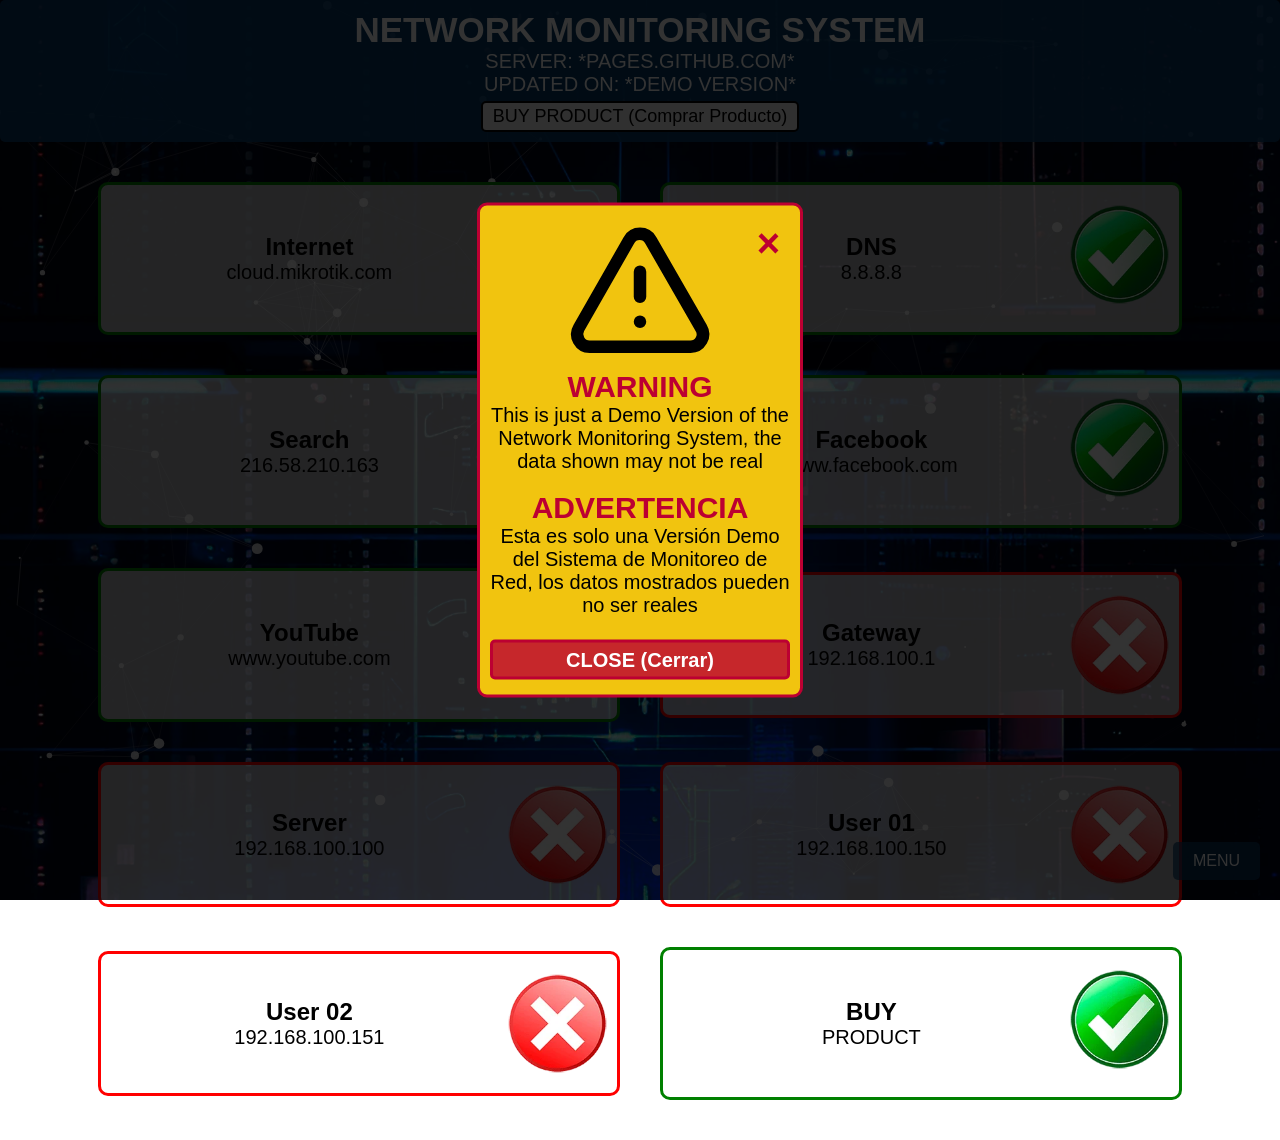
==== index.html @ 7bfa3dff "Add files via upload" ====
<!DOCTYPE html>
<html lang="en">
<head>
    <meta charset="utf-8">
    <meta name="viewport" content="width=device-width, initial-scale=1">
    <title>Demo - NEMOS v3.0</title>
    <link rel="shortcut icon" href="./img/icon.webp">
    <link rel="stylesheet" type="text/css" href="./css/style.css">
</head>
<body>
    <div class="particles-js" id="particles-js"></div>
    <header>
        <h1 class="h1">
            <a href="https://sotepro.com/producto/herramienta-de-monitoreo-de-red/" target="_blank" title="Click to buy the Product">
                NETWORK MONITORING SYSTEM
            </a>
        </h1>
        <h2>SERVER: </h2><h2 id="server">*PAGES.GITHUB.COM*</h2><br/>
        <h2>UPDATED ON: </h2><h2 id="updated">*DEMO VERSION*</h2><br>
        <button onclick="window.open('https://sotepro.com/producto/herramienta-de-monitoreo-de-red/', '_blank');">BUY PRODUCT (Comprar Producto)</button>
    </header>
    <main>
        <div class="container">
            <div class="flex-box" style="border: 3px solid green;">
                <div class="title">
                    <h1>Internet</h1>
                    <h2>cloud.mikrotik.com</h2>
                </div>
                <div class="img">
                    <a href="https://mikrotik.com" target="_blank"><img src="./img/up.webp" alt="up"></a>
                </div>
            </div>
            <div class="flex-box" style="border: 3px solid green;">
                <div class="title">
                    <h1>DNS</h1>
                    <h2>8.8.8.8</h2>
                </div>
                <div class="img">
                    <a href="https://www.google.com" target="_blank"><img src="./img/up.webp" alt="up"></a>
                </div>
            </div>
            <div class="flex-box" style="border: 3px solid green;">
                <div class="title">
                    <h1>Search</h1>
                    <h2>216.58.210.163</h2>
                </div>
                <div class="img">
                    <a href="https://www.google.com" target="_blank"><img src="./img/up.webp" alt="up"></a>
                </div>
            </div>
            <div class="flex-box" style="border: 3px solid green;">
                <div class="title">
                    <h1>Facebook</h1>
                    <h2>www.facebook.com</h2>
                </div>
                <div class="img">
                    <a href="https://www.facebook.com" target="_blank"><img src="./img/up.webp" alt="up"></a>
                </div>
            </div>
            <div class="flex-box" style="border: 3px solid green;">
                <div class="title">
                    <h1>YouTube</h1>
                    <h2>www.youtube.com</h2>
                </div>
                <div class="img">
                    <a href="https://www.youtube.com" target="_blank"><img src="./img/up.webp" alt="up"></a>
                </div>
            </div>
            <div class="flex-box" style="border: 3px solid red;">
                <div class="title">
                    <h1>Gateway</h1>
                    <h2>192.168.100.1</h2>
                </div>
                <div class="img">
                    <img src="./img/down.webp" alt="down">
                </div>
            </div>
            <div class="flex-box" style="border: 3px solid red;">
                <div class="title">
                    <h1>Server</h1>
                    <h2>192.168.100.100</h2>
                </div>
                <div class="img">
                    <img src="./img/down.webp" alt="down">
                </div>
            </div>
            <div class="flex-box" style="border: 3px solid red;">
                <div class="title">
                    <h1>User 01</h1>
                    <h2>192.168.100.150</h2>
                </div>
                <div class="img">
                    <img src="./img/down.webp" alt="down">
                </div>
            </div>
            <div class="flex-box" style="border: 3px solid red;">
                <div class="title">
                    <h1>User 02</h1>
                    <h2>192.168.100.151</h2>
                </div>
                <div class="img">
                    <img src="./img/down.webp" alt="down">
                </div>
            </div>
            <div class="flex-box" style="border: 3px solid green;">
                <div class="title">
                    <h1>BUY</h1>
                    <h2>PRODUCT</h2>
                </div>
                <div class="img">
                    <a href="https://sotepro.com/producto/herramienta-de-monitoreo-de-red/" target="_blank"><img src="./img/up.webp" alt="up"></a>
                </div>
            </div>
        </div>
        <button id="floating-button">MENU</button>
        <div class="floating-menu">
          <ul>
            <li><a href="https://sotepro.com/producto/herramienta-de-monitoreo-de-red/" target="_blank">BUY (Comprar)</a></li>
            <li><a href="https://sotepro.com/producto/herramienta-de-monitoreo-de-red/" target="_blank">EDIT (Editar)</a></li>
            <li><a href="https://sotepro.com/producto/herramienta-de-monitoreo-de-red/" target="_blank">LOGOUT (Cerrar Sesión)</a></li>
            <li><a href="https://sotepro.com/producto/herramienta-de-monitoreo-de-red/" target="_blank">ABOUT (Acerca De)</a></li>
          </ul>
        </div>
        <div class="hide_background" id="hide_background" onclick="close_popup()"></div>
        <div id="msg_popup" class="msg_popup">
            <div class="msg-content">
                <span class="close" onclick="close_popup()">&times;</span>
                <img src="./img/alert.svg" alt="img">
                <h1>WARNING</h1>
                <h2>This is just a Demo Version of the Network Monitoring System, the data shown may not be real</h2><br>
                <h1>ADVERTENCIA</h1>
                <h2>Esta es solo una Versión Demo del Sistema de Monitoreo de Red, los datos mostrados pueden no ser reales</h2><br>
                <button class="close_popup" onclick="close_popup()">CLOSE (Cerrar)</button>
            </div>
        </div>
        <script type="text/javascript" src="./js/particles.js"></script>
        <script type="text/javascript" src="./js/main.js"></script>
    </main>
</body>
</html>
---- css/style.css ----
*{
	padding: 0px;
	margin: 0px;
    font-family: Helvetica;
}
/* body */
body{
    background-image: url('../img/banner.webp');
    background-repeat: no-repeat;
    background-size: cover;
    background-position: center;
    background-attachment: fixed;
}
/* particles */
body .particles-js{
    height: 100vh;
    width: 100%;
    position: fixed;
    z-index: -1;
}
/* header */
header{
    width: 100%;
    height: auto;
    text-align: center;
    background: rgba(6, 61, 109, 0.9);
    padding: 10px 0;
    border-radius: 5px;
}
header h1 a{
    text-decoration: none;
    font-size: 35px;
    color:#ffffff;
}
header h2{
    display: inline;
    font-size: 20px;
    font-weight: normal;
    color:#ffffff;
}
header button{
    color: #000000;
    width: auto;
    height: auto;
    margin-top: 5px;
    padding: 3px 10px;
    border: 2px solid #000000;
    border-radius: 5px;
    font-size: 18px;
    font-weight: normal;
    cursor: pointer;
    animation: color_change 2s infinite;
}
@keyframes color_change {
    0% {
        background-color: rgba(241, 196, 15, 0.6);
    }
    50% {
        background-color: rgba(241, 196, 15, 1);
    }
    100% {
        background-color: rgba(241, 196, 15, 0.6);
    }
}
header h1 a:hover{
    text-decoration: underline;
}
/* main */
.container{
    display: -webkit-flex;
    flex-wrap: wrap;
    padding: 20px 20px;
    width: calc(100% - 40px);
    min-height: 70vh;
    justify-content: center;
    align-items: center;
    position: relative;
    font-size: 35px;
    font-weight: bold;
    color: #ffffff;
    z-index: 1;
}
.flex-box{
    display: flex;
    margin: 20px;
    padding: 20px 10px;
    width: 15%;
    height: auto;
    background-color: rgba(255, 255, 255, 0.7);
    border-radius: 10px;
    border: 3px solid;
}
.flex-box .title {
    flex: 0 0 80%;
    display: flex;
    flex-direction: column;
    justify-content: center;
    align-items: center;
}
.flex-box .img {
    flex: 0 0 20%;
    display: flex;
    justify-content: center;
    align-items: center;
}
.flex-box h1{
    font-size: 28px;
    font-weight: bold;
    color: #000000;
}
.flex-box h2{
    font-size: 20px;
    color: #000000;
    font-weight: normal;
}
.flex-box img{
    max-width: 100%;
}
.flex-box:hover{
    background: rgba(255, 255, 255, 1);
}
#floating-button {
    position: fixed;
    bottom: 20px;
    right: 20px;
    padding: 10px 20px;
    background: rgba(6, 61, 109, 0.7);
    color: #ffffff;
    border: none;
    border-radius: 5px;
    font-size: 16px;
    cursor: pointer;
    z-index: 2;
    transition: 0.5s;
}
#floating-button:hover {
    transform: scale(1.1);
    background: rgba(6, 61, 109, 1);
    transition: 0.5s;
}
.floating-menu {
    position: fixed;
    bottom: 80px;
    right: 40px;
    background-color: rgba(255, 255, 255, 0.7);
    border-radius: 5px;
    display: none;
    z-index: 2;
}
.floating-menu ul {
    list-style-type: none;
    padding: 0;
}
.floating-menu ul li a {
    text-decoration: none;
    color: #000000;
    display: block;
    padding: 10px;
}
.floating-menu ul li a:hover {
    background-color: rgba(255, 255, 255, 1);
}
/* popup */
.hide_background{
    display: none;
    position: fixed;
    top: 0;
    left: 0;
    width: 100%;
    height: 100%;
    background-color: rgba(0, 0, 0, 0.8);
    z-index: 3;
}
.msg_popup{
    display: none;
    position: fixed;
    top: 50%;
    left: 50%;
    transform: translate(-50%, -50%);
    background-color: rgba(241, 196, 15, 1);
    width: 300px;
    padding: 10px;
    border: 3px solid #bc0032;
    border-radius: 10px;
    text-align: center;
    z-index: 4;
}
.msg-content{
    position: relative;
}
.msg-content .close{
    position: absolute;
    top: 5px;
    right: 10px;
    font-size: 40px;
    font-weight: bold;
    color: #bc0032;
    cursor: pointer;
}
.msg-content img{
    width: 150px;
    height: 150px;
}
.msg-content h1{
    font-size: 30px;
    font-weight: bold;
    color: #bc0032;
}
.msg-content h2{
    font-size: 20px;
    color: #000000;
    font-weight: normal;
}
.msg-content button{
    margin: 5px 0;
    width: 100%;
    height: 40px;
    border-radius: 5px;
    font-size: 20px;
    font-weight: bold;
}
.msg-content .close_popup{
    background: rgba(188, 0, 50, 0.8);
    border: 3px solid #bc0032;
    color: #ffffff;
}
.msg-content .close_popup:hover{
    cursor: pointer;
    background: rgba(188, 0, 50, 1);
}
/* responsive */
@media screen and (max-width:1400px){
    .flex-box{
        margin: 20px;
        width: 40%;
    }
    .flex-box h1{
        font-size: 24px;
    }
}
@media screen and (max-width:750px){
    .container{
        min-height: 65vh;
    }
    .flex-box{
        margin: 10px;
        width: 100%;
    }
}
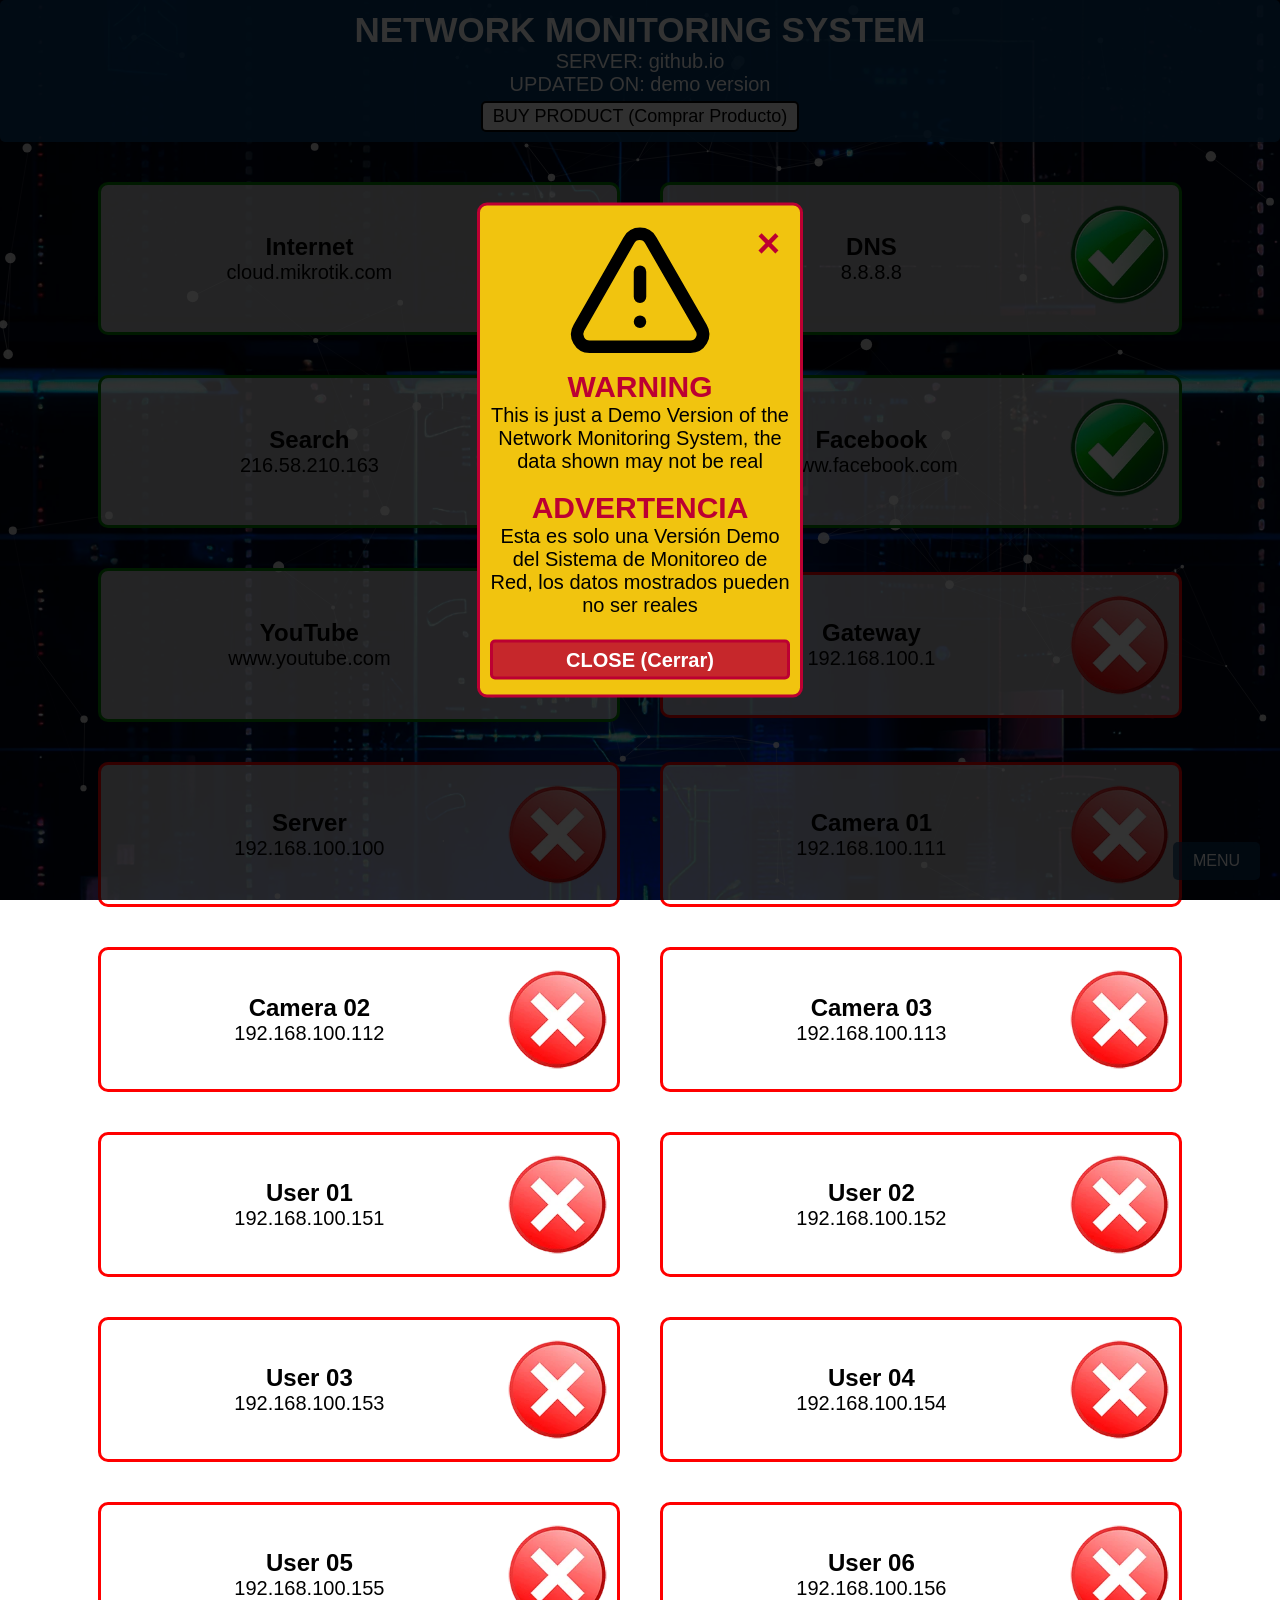
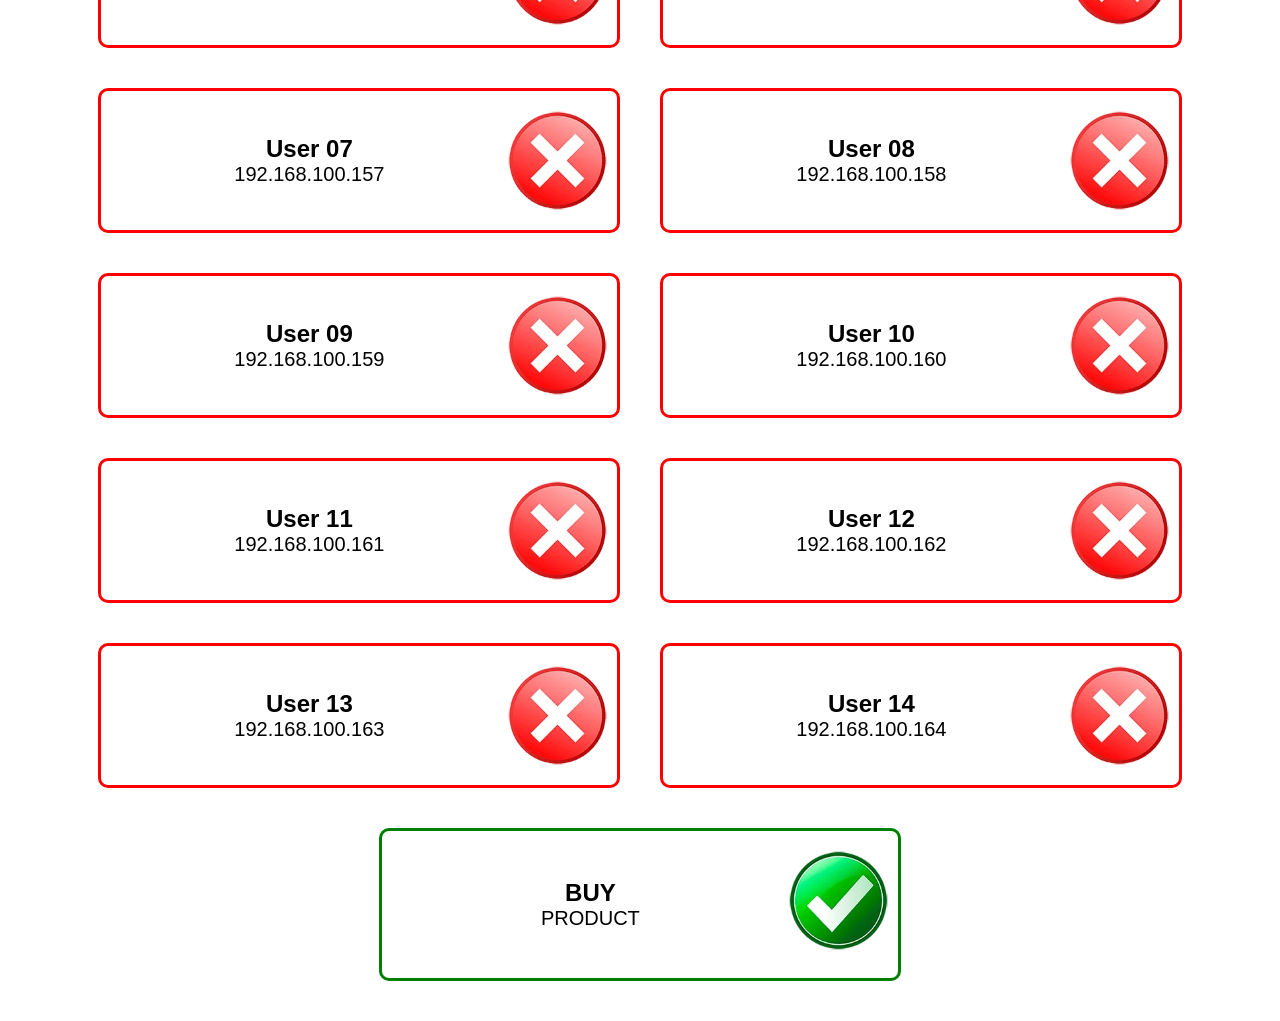
==== commit 80d6cc10: "nemos v3.1 update" ====
--- a/index.html
+++ b/index.html
@@ -3,7 +3,7 @@
 <head>
     <meta charset="utf-8">
     <meta name="viewport" content="width=device-width, initial-scale=1">
-    <title>Demo - NEMOS v3.0</title>
+    <title>DEMO - NEMOS v3.1</title>
     <link rel="shortcut icon" href="./img/icon.webp">
     <link rel="stylesheet" type="text/css" href="./css/style.css">
 </head>
@@ -15,8 +15,8 @@
                 NETWORK MONITORING SYSTEM
             </a>
         </h1>
-        <h2>SERVER: </h2><h2 id="server">*PAGES.GITHUB.COM*</h2><br/>
-        <h2>UPDATED ON: </h2><h2 id="updated">*DEMO VERSION*</h2><br>
+        <h2>SERVER: github.io</h2><br>
+        <h2>UPDATED ON: demo version</h2><br>
         <button onclick="window.open('https://sotepro.com/producto/herramienta-de-monitoreo-de-red/', '_blank');">BUY PRODUCT (Comprar Producto)</button>
     </header>
     <main>
@@ -86,8 +86,35 @@
             </div>
             <div class="flex-box" style="border: 3px solid red;">
                 <div class="title">
+                    <h1>Camera 01</h1>
+                    <h2>192.168.100.111</h2>
+                </div>
+                <div class="img">
+                    <img src="./img/down.webp" alt="down">
+                </div>
+            </div>
+            <div class="flex-box" style="border: 3px solid red;">
+                <div class="title">
+                    <h1>Camera 02</h1>
+                    <h2>192.168.100.112</h2>
+                </div>
+                <div class="img">
+                    <img src="./img/down.webp" alt="down">
+                </div>
+            </div>
+            <div class="flex-box" style="border: 3px solid red;">
+                <div class="title">
+                    <h1>Camera 03</h1>
+                    <h2>192.168.100.113</h2>
+                </div>
+                <div class="img">
+                    <img src="./img/down.webp" alt="down">
+                </div>
+            </div>
+            <div class="flex-box" style="border: 3px solid red;">
+                <div class="title">
                     <h1>User 01</h1>
-                    <h2>192.168.100.150</h2>
+                    <h2>192.168.100.151</h2>
                 </div>
                 <div class="img">
                     <img src="./img/down.webp" alt="down">
@@ -96,7 +123,115 @@
             <div class="flex-box" style="border: 3px solid red;">
                 <div class="title">
                     <h1>User 02</h1>
-                    <h2>192.168.100.151</h2>
+                    <h2>192.168.100.152</h2>
+                </div>
+                <div class="img">
+                    <img src="./img/down.webp" alt="down">
+                </div>
+            </div>
+            <div class="flex-box" style="border: 3px solid red;">
+                <div class="title">
+                    <h1>User 03</h1>
+                    <h2>192.168.100.153</h2>
+                </div>
+                <div class="img">
+                    <img src="./img/down.webp" alt="down">
+                </div>
+            </div>
+            <div class="flex-box" style="border: 3px solid red;">
+                <div class="title">
+                    <h1>User 04</h1>
+                    <h2>192.168.100.154</h2>
+                </div>
+                <div class="img">
+                    <img src="./img/down.webp" alt="down">
+                </div>
+            </div>
+            <div class="flex-box" style="border: 3px solid red;">
+                <div class="title">
+                    <h1>User 05</h1>
+                    <h2>192.168.100.155</h2>
+                </div>
+                <div class="img">
+                    <img src="./img/down.webp" alt="down">
+                </div>
+            </div>
+            <div class="flex-box" style="border: 3px solid red;">
+                <div class="title">
+                    <h1>User 06</h1>
+                    <h2>192.168.100.156</h2>
+                </div>
+                <div class="img">
+                    <img src="./img/down.webp" alt="down">
+                </div>
+            </div>
+            <div class="flex-box" style="border: 3px solid red;">
+                <div class="title">
+                    <h1>User 07</h1>
+                    <h2>192.168.100.157</h2>
+                </div>
+                <div class="img">
+                    <img src="./img/down.webp" alt="down">
+                </div>
+            </div>
+            <div class="flex-box" style="border: 3px solid red;">
+                <div class="title">
+                    <h1>User 08</h1>
+                    <h2>192.168.100.158</h2>
+                </div>
+                <div class="img">
+                    <img src="./img/down.webp" alt="down">
+                </div>
+            </div>
+            <div class="flex-box" style="border: 3px solid red;">
+                <div class="title">
+                    <h1>User 09</h1>
+                    <h2>192.168.100.159</h2>
+                </div>
+                <div class="img">
+                    <img src="./img/down.webp" alt="down">
+                </div>
+            </div>
+            <div class="flex-box" style="border: 3px solid red;">
+                <div class="title">
+                    <h1>User 10</h1>
+                    <h2>192.168.100.160</h2>
+                </div>
+                <div class="img">
+                    <img src="./img/down.webp" alt="down">
+                </div>
+            </div>
+            <div class="flex-box" style="border: 3px solid red;">
+                <div class="title">
+                    <h1>User 11</h1>
+                    <h2>192.168.100.161</h2>
+                </div>
+                <div class="img">
+                    <img src="./img/down.webp" alt="down">
+                </div>
+            </div>
+            <div class="flex-box" style="border: 3px solid red;">
+                <div class="title">
+                    <h1>User 12</h1>
+                    <h2>192.168.100.162</h2>
+                </div>
+                <div class="img">
+                    <img src="./img/down.webp" alt="down">
+                </div>
+            </div>
+            <div class="flex-box" style="border: 3px solid red;">
+                <div class="title">
+                    <h1>User 13</h1>
+                    <h2>192.168.100.163</h2>
+                </div>
+                <div class="img">
+                    <img src="./img/down.webp" alt="down">
+                </div>
+            </div>
+            <div class="flex-box" style="border: 3px solid red;">
+                <div class="title">
+                    <h1>User 14</h1>
+                    <h2>192.168.100.164</h2>
                 </div>
                 <div class="img">
                     <img src="./img/down.webp" alt="down">
@@ -117,8 +252,9 @@
           <ul>
             <li><a href="https://sotepro.com/producto/herramienta-de-monitoreo-de-red/" target="_blank">BUY (Comprar)</a></li>
             <li><a href="https://sotepro.com/producto/herramienta-de-monitoreo-de-red/" target="_blank">EDIT (Editar)</a></li>
+            <li><a href="https://sotepro.com/producto/herramienta-de-monitoreo-de-red/" target="_blank">TOOLS (Herramientas)</a></li>
+            <li><a href="https://sotepro.com/producto/herramienta-de-monitoreo-de-red/" target="_blank">ABOUT (Acerca De)</a></li>
             <li><a href="https://sotepro.com/producto/herramienta-de-monitoreo-de-red/" target="_blank">LOGOUT (Cerrar Sesión)</a></li>
-            <li><a href="https://sotepro.com/producto/herramienta-de-monitoreo-de-red/" target="_blank">ABOUT (Acerca De)</a></li>
           </ul>
         </div>
         <div class="hide_background" id="hide_background" onclick="close_popup()"></div>
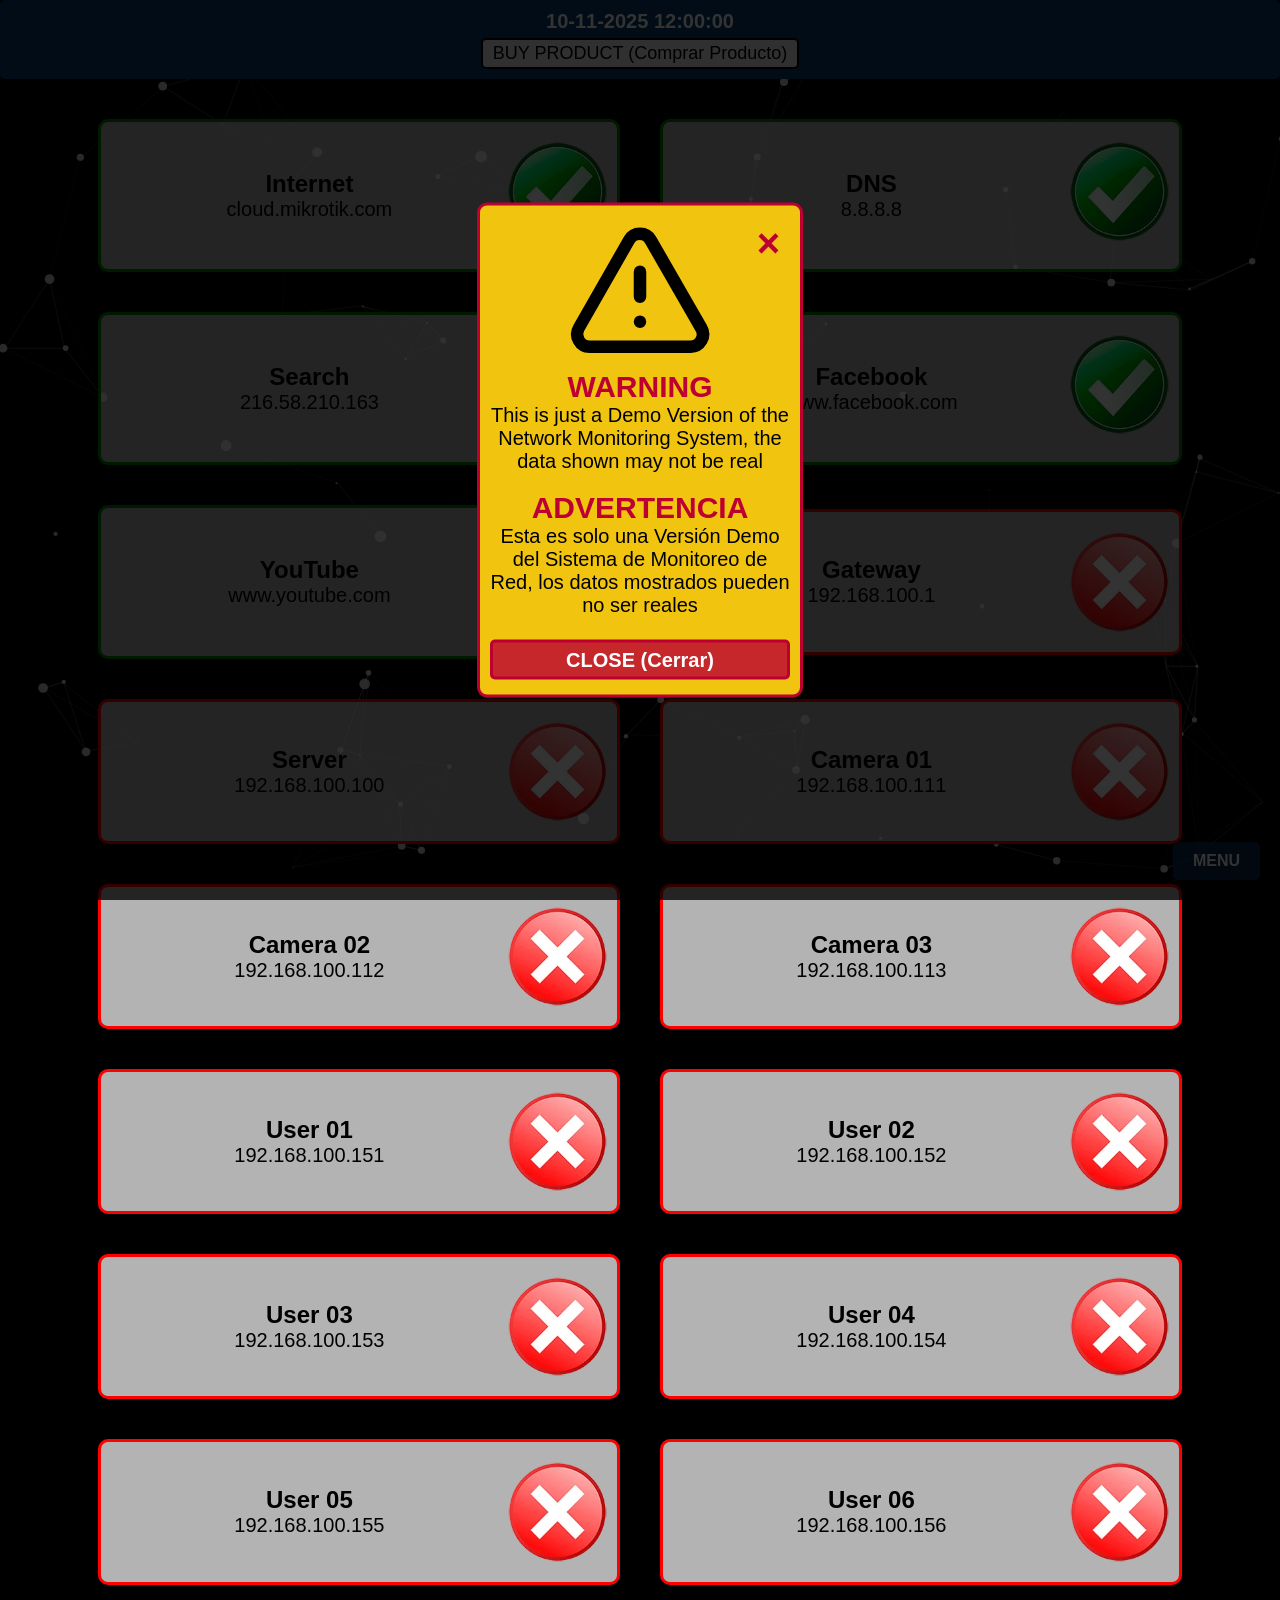
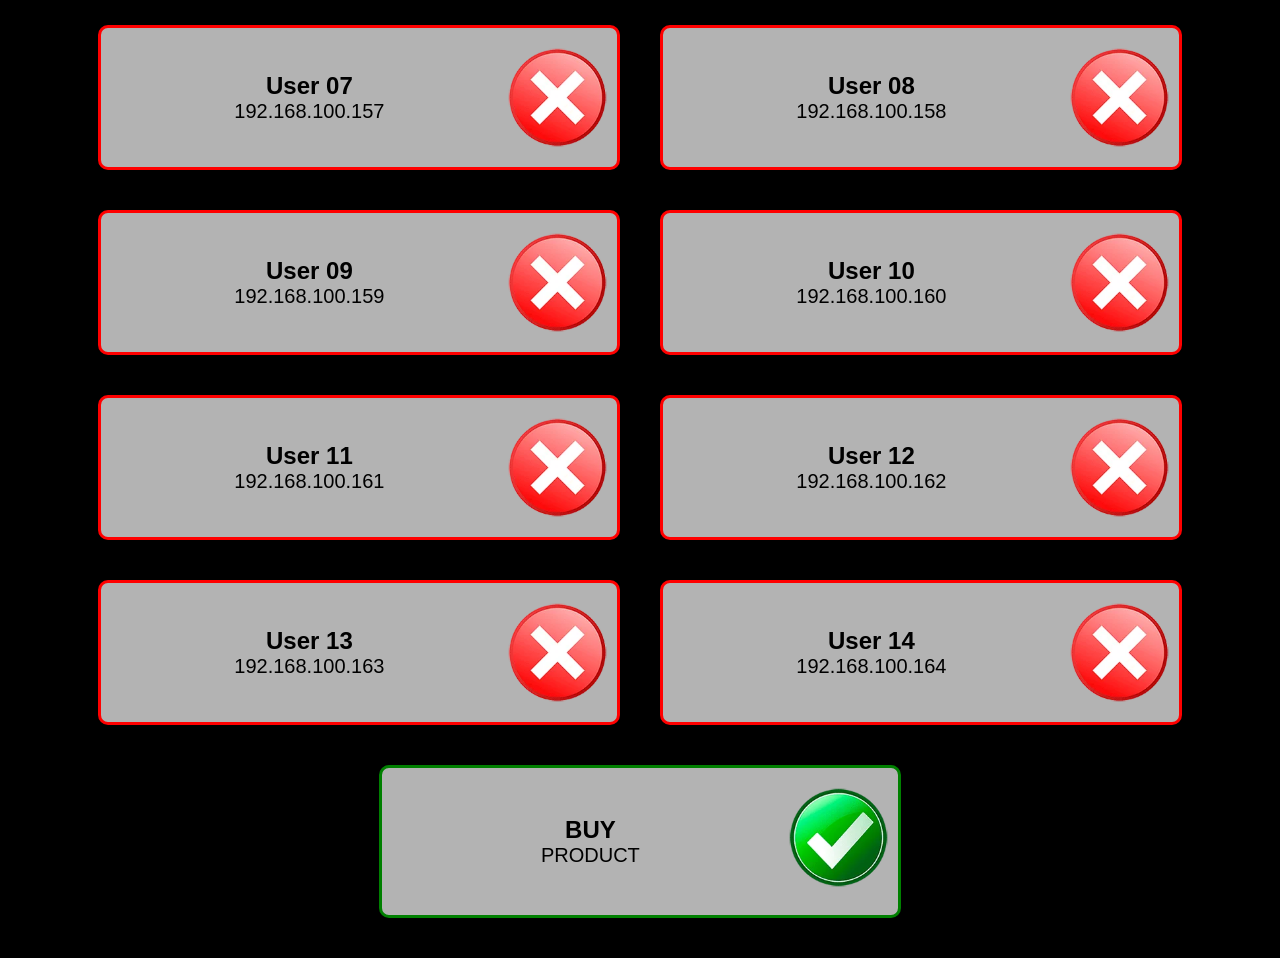
==== commit b5ca32f9: "UPDATE UPDATE 10/11/2025" ====
--- a/index.html
+++ b/index.html
@@ -3,21 +3,15 @@
 <head>
     <meta charset="utf-8">
     <meta name="viewport" content="width=device-width, initial-scale=1">
-    <title>DEMO - NEMOS v3.1</title>
+    <title>DEMO - NEMOS v4.0</title>
     <link rel="shortcut icon" href="./img/icon.webp">
     <link rel="stylesheet" type="text/css" href="./css/style.css">
 </head>
 <body>
     <div class="particles-js" id="particles-js"></div>
     <header>
-        <h1 class="h1">
-            <a href="https://sotepro.com/producto/herramienta-de-monitoreo-de-red/" target="_blank" title="Click to buy the Product">
-                NETWORK MONITORING SYSTEM
-            </a>
-        </h1>
-        <h2>SERVER: github.io</h2><br>
-        <h2>UPDATED ON: demo version</h2><br>
-        <button onclick="window.open('https://sotepro.com/producto/herramienta-de-monitoreo-de-red/', '_blank');">BUY PRODUCT (Comprar Producto)</button>
+        <h1>10-11-2025 12:00:00</h1><br>
+        <button onclick="window.open('https://jhonatanlamina.com/tienda/herramienta-de-monitoreo-de-red/', '_blank');">BUY PRODUCT (Comprar Producto)</button>
     </header>
     <main>
         <div class="container">
@@ -243,18 +237,17 @@
                     <h2>PRODUCT</h2>
                 </div>
                 <div class="img">
-                    <a href="https://sotepro.com/producto/herramienta-de-monitoreo-de-red/" target="_blank"><img src="./img/up.webp" alt="up"></a>
+                    <a href="https://jhonatanlamina.com/tienda/herramienta-de-monitoreo-de-red/" target="_blank"><img src="./img/up.webp" alt="up"></a>
                 </div>
             </div>
         </div>
         <button id="floating-button">MENU</button>
         <div class="floating-menu">
           <ul>
-            <li><a href="https://sotepro.com/producto/herramienta-de-monitoreo-de-red/" target="_blank">BUY (Comprar)</a></li>
-            <li><a href="https://sotepro.com/producto/herramienta-de-monitoreo-de-red/" target="_blank">EDIT (Editar)</a></li>
-            <li><a href="https://sotepro.com/producto/herramienta-de-monitoreo-de-red/" target="_blank">TOOLS (Herramientas)</a></li>
-            <li><a href="https://sotepro.com/producto/herramienta-de-monitoreo-de-red/" target="_blank">ABOUT (Acerca De)</a></li>
-            <li><a href="https://sotepro.com/producto/herramienta-de-monitoreo-de-red/" target="_blank">LOGOUT (Cerrar Sesión)</a></li>
+            <li><a href="https://jhonatanlamina.com/tienda/herramienta-de-monitoreo-de-red/" target="_blank">BUY</a></li>
+            <li><a href="https://jhonatanlamina.com/tienda/herramienta-de-monitoreo-de-red/" target="_blank">DATABASE</a></li>
+            <li><a href="https://jhonatanlamina.com/tienda/herramienta-de-monitoreo-de-red/" target="_blank">SETTINGS</a></li>
+            <li><a href="https://jhonatanlamina.com/tienda/herramienta-de-monitoreo-de-red/" target="_blank">ABOUT</a></li>
           </ul>
         </div>
         <div class="hide_background" id="hide_background" onclick="close_popup()"></div>
--- a/css/style.css
+++ b/css/style.css
@@ -5,11 +5,7 @@
 }
 /* body */
 body{
-    background-image: url('../img/banner.webp');
-    background-repeat: no-repeat;
-    background-size: cover;
-    background-position: center;
-    background-attachment: fixed;
+    background-color: #000000;
 }
 /* particles */
 body .particles-js{
@@ -23,19 +19,14 @@
     width: 100%;
     height: auto;
     text-align: center;
-    background: rgba(6, 61, 109, 0.9);
+    background: #063d6d;
     padding: 10px 0;
     border-radius: 5px;
 }
-header h1 a{
-    text-decoration: none;
-    font-size: 35px;
-    color:#ffffff;
-}
-header h2{
+header h1{
     display: inline;
     font-size: 20px;
-    font-weight: normal;
+    font-weight: bold;
     color:#ffffff;
 }
 header button{
@@ -120,45 +111,48 @@
     background: rgba(255, 255, 255, 1);
 }
 #floating-button {
-    position: fixed;
-    bottom: 20px;
-    right: 20px;
-    padding: 10px 20px;
-    background: rgba(6, 61, 109, 0.7);
-    color: #ffffff;
-    border: none;
-    border-radius: 5px;
-    font-size: 16px;
-    cursor: pointer;
-    z-index: 2;
-    transition: 0.5s;
+  position: fixed;
+  bottom: 20px;
+  right: 20px;
+  padding: 10px 20px;
+  background: rgba(6, 61, 109, 0.7);
+  color: #ffffffff;
+  border: none;
+  border-radius: 5px;
+  font-size: 16px;
+  font-weight: bold;
+  cursor: pointer;
+  z-index: 2;
+  transition: 0.5s;
 }
 #floating-button:hover {
     transform: scale(1.1);
-    background: rgba(6, 61, 109, 1);
-    transition: 0.5s;
+  background: rgba(6, 61, 109, 1);
+  transition: 0.5s;
 }
 .floating-menu {
-    position: fixed;
-    bottom: 80px;
-    right: 40px;
-    background-color: rgba(255, 255, 255, 0.7);
-    border-radius: 5px;
-    display: none;
-    z-index: 2;
+  position: fixed;
+  bottom: 80px;
+  right: 40px;
+  background-color: rgba(255, 255, 255, 0.7);
+  border-radius: 5px;
+  display: none;
+  z-index: 2;
 }
 .floating-menu ul {
-    list-style-type: none;
-    padding: 0;
+  list-style-type: none;
+  padding: 0;
 }
 .floating-menu ul li a {
-    text-decoration: none;
-    color: #000000;
-    display: block;
-    padding: 10px;
+  text-decoration: none;
+  color: #000000;
+  display: block;
+  font-weight: bold;
+  padding: 10px;
 }
 .floating-menu ul li a:hover {
-    background-color: rgba(255, 255, 255, 1);
+  background-color: rgba(255, 255, 255, 1);
+  border-radius: 5px;
 }
 /* popup */
 .hide_background{
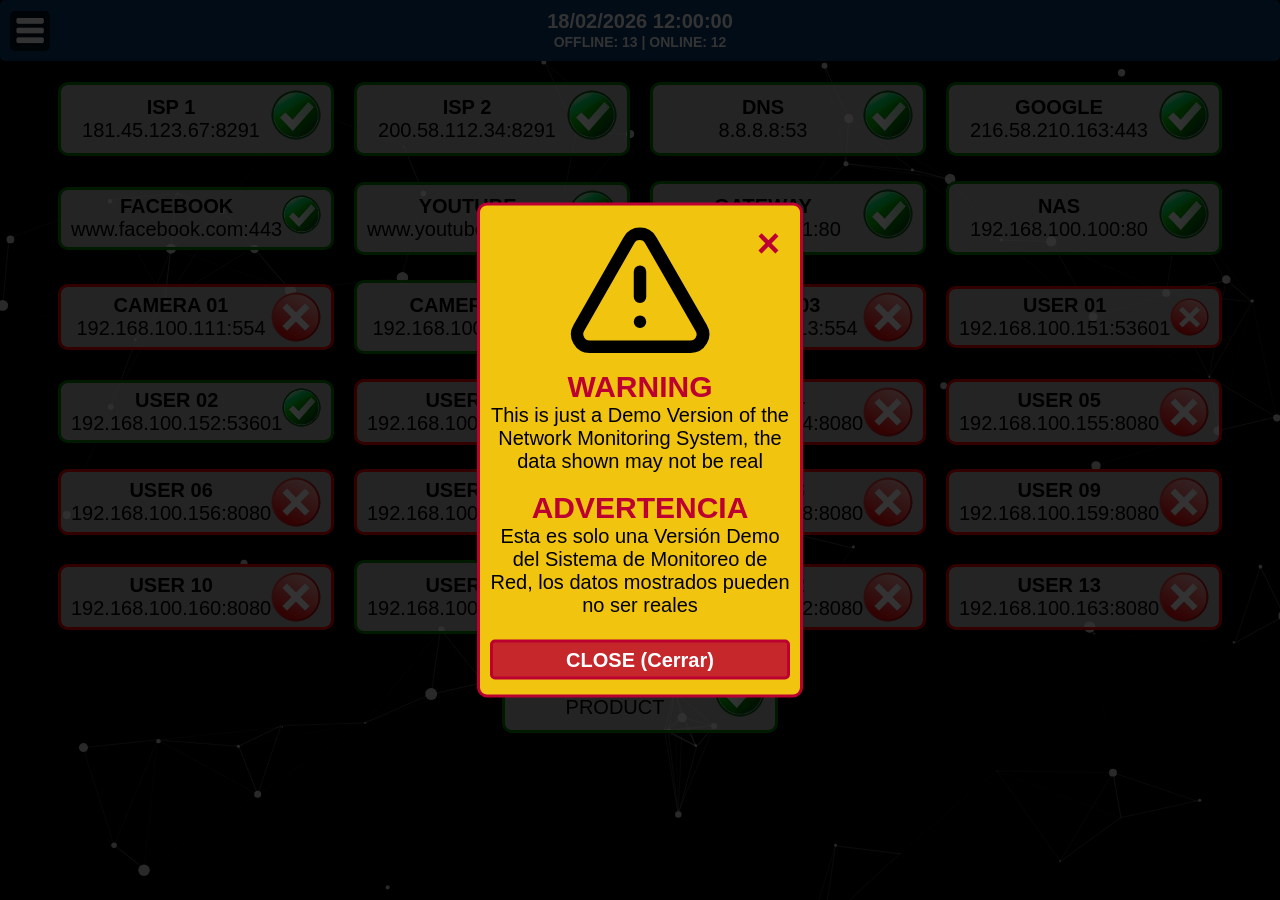
==== commit 46a3f0ec: "UPDATE V5.1" ====
--- a/index.html
+++ b/index.html
@@ -3,49 +3,69 @@
 <head>
     <meta charset="utf-8">
     <meta name="viewport" content="width=device-width, initial-scale=1">
-    <title>DEMO - NEMOS v4.0</title>
+    <title>DEMO - NEMOS v5.1</title>
     <link rel="shortcut icon" href="./img/icon.webp">
     <link rel="stylesheet" type="text/css" href="./css/style.css">
 </head>
 <body>
     <div class="particles-js" id="particles-js"></div>
     <header>
-        <h1>10-11-2025 12:00:00</h1><br>
-        <button onclick="window.open('https://jhonatanlamina.com/tienda/herramienta-de-monitoreo-de-red/', '_blank');">BUY PRODUCT (Comprar Producto)</button>
+        <button id="menu_button"></button>
+        <h1>18/02/2026 12:00:00</h1>
+        <span>OFFLINE: 13 | ONLINE: 12</span>
     </header>
+    <nav id="menu" class="hidden">
+        <ul>
+            <li><a href="https://jhonatanlamina.com/tienda/herramienta-de-monitoreo-de-red/" target="_blank">⌦ UPDATE</a></li>
+            <li><a href="https://jhonatanlamina.com/tienda/herramienta-de-monitoreo-de-red/" target="_blank">⌦ DATABASE</a></li>
+            <li><a href="https://jhonatanlamina.com/tienda/herramienta-de-monitoreo-de-red/" target="_blank">⌦ FILES</a></li>
+            <li><a href="https://jhonatanlamina.com/tienda/herramienta-de-monitoreo-de-red/" target="_blank">⌦ SETTINGS</a></li>
+            <li><a href="https://jhonatanlamina.com/tienda/herramienta-de-monitoreo-de-red/" target="_blank">⌦ ABOUT</a></li>
+            <li><a href="https://jhonatanlamina.com/tienda/herramienta-de-monitoreo-de-red/" target="_blank">⌦ BUY PRODUCT</a></li>
+        </ul>
+    </nav>
     <main>
         <div class="container">
             <div class="flex-box" style="border: 3px solid green;">
                 <div class="title">
-                    <h1>Internet</h1>
-                    <h2>cloud.mikrotik.com</h2>
-                </div>
-                <div class="img">
-                    <a href="https://mikrotik.com" target="_blank"><img src="./img/up.webp" alt="up"></a>
+                    <h1>ISP 1</h1>
+                    <h2>181.45.123.67:8291</h2>
+                </div>
+                <div class="img">
+                    <a href="https://www.google.com" target="_blank"><img src="./img/up.webp" alt="up"></a>
+                </div>
+            </div>
+            <div class="flex-box" style="border: 3px solid green;">
+                <div class="title">
+                    <h1>ISP 2</h1>
+                    <h2>200.58.112.34:8291</h2>
+                </div>
+                <div class="img">
+                    <a href="https://www.google.com" target="_blank"><img src="./img/up.webp" alt="up"></a>
                 </div>
             </div>
             <div class="flex-box" style="border: 3px solid green;">
                 <div class="title">
                     <h1>DNS</h1>
-                    <h2>8.8.8.8</h2>
-                </div>
-                <div class="img">
-                    <a href="https://www.google.com" target="_blank"><img src="./img/up.webp" alt="up"></a>
-                </div>
-            </div>
-            <div class="flex-box" style="border: 3px solid green;">
-                <div class="title">
-                    <h1>Search</h1>
-                    <h2>216.58.210.163</h2>
-                </div>
-                <div class="img">
-                    <a href="https://www.google.com" target="_blank"><img src="./img/up.webp" alt="up"></a>
-                </div>
-            </div>
-            <div class="flex-box" style="border: 3px solid green;">
-                <div class="title">
-                    <h1>Facebook</h1>
-                    <h2>www.facebook.com</h2>
+                    <h2>8.8.8.8:53</h2>
+                </div>
+                <div class="img">
+                    <a href="https://www.google.com" target="_blank"><img src="./img/up.webp" alt="up"></a>
+                </div>
+            </div>
+            <div class="flex-box" style="border: 3px solid green;">
+                <div class="title">
+                    <h1>GOOGLE</h1>
+                    <h2>216.58.210.163:443</h2>
+                </div>
+                <div class="img">
+                    <a href="https://www.google.com" target="_blank"><img src="./img/up.webp" alt="up"></a>
+                </div>
+            </div>
+            <div class="flex-box" style="border: 3px solid green;">
+                <div class="title">
+                    <h1>FACEBOOK</h1>
+                    <h2>www.facebook.com:443</h2>
                 </div>
                 <div class="img">
                     <a href="https://www.facebook.com" target="_blank"><img src="./img/up.webp" alt="up"></a>
@@ -53,179 +73,170 @@
             </div>
             <div class="flex-box" style="border: 3px solid green;">
                 <div class="title">
-                    <h1>YouTube</h1>
-                    <h2>www.youtube.com</h2>
+                    <h1>YOUTUBE</h1>
+                    <h2>www.youtube.com:443</h2>
                 </div>
                 <div class="img">
                     <a href="https://www.youtube.com" target="_blank"><img src="./img/up.webp" alt="up"></a>
                 </div>
             </div>
-            <div class="flex-box" style="border: 3px solid red;">
-                <div class="title">
-                    <h1>Gateway</h1>
-                    <h2>192.168.100.1</h2>
-                </div>
-                <div class="img">
-                    <img src="./img/down.webp" alt="down">
-                </div>
-            </div>
-            <div class="flex-box" style="border: 3px solid red;">
-                <div class="title">
-                    <h1>Server</h1>
-                    <h2>192.168.100.100</h2>
-                </div>
-                <div class="img">
-                    <img src="./img/down.webp" alt="down">
-                </div>
-            </div>
-            <div class="flex-box" style="border: 3px solid red;">
-                <div class="title">
-                    <h1>Camera 01</h1>
-                    <h2>192.168.100.111</h2>
-                </div>
-                <div class="img">
-                    <img src="./img/down.webp" alt="down">
-                </div>
-            </div>
-            <div class="flex-box" style="border: 3px solid red;">
-                <div class="title">
-                    <h1>Camera 02</h1>
-                    <h2>192.168.100.112</h2>
-                </div>
-                <div class="img">
-                    <img src="./img/down.webp" alt="down">
-                </div>
-            </div>
-            <div class="flex-box" style="border: 3px solid red;">
-                <div class="title">
-                    <h1>Camera 03</h1>
-                    <h2>192.168.100.113</h2>
-                </div>
-                <div class="img">
-                    <img src="./img/down.webp" alt="down">
-                </div>
-            </div>
-            <div class="flex-box" style="border: 3px solid red;">
-                <div class="title">
-                    <h1>User 01</h1>
-                    <h2>192.168.100.151</h2>
-                </div>
-                <div class="img">
-                    <img src="./img/down.webp" alt="down">
-                </div>
-            </div>
-            <div class="flex-box" style="border: 3px solid red;">
-                <div class="title">
-                    <h1>User 02</h1>
-                    <h2>192.168.100.152</h2>
-                </div>
-                <div class="img">
-                    <img src="./img/down.webp" alt="down">
-                </div>
-            </div>
-            <div class="flex-box" style="border: 3px solid red;">
-                <div class="title">
-                    <h1>User 03</h1>
-                    <h2>192.168.100.153</h2>
-                </div>
-                <div class="img">
-                    <img src="./img/down.webp" alt="down">
-                </div>
-            </div>
-            <div class="flex-box" style="border: 3px solid red;">
-                <div class="title">
-                    <h1>User 04</h1>
-                    <h2>192.168.100.154</h2>
-                </div>
-                <div class="img">
-                    <img src="./img/down.webp" alt="down">
-                </div>
-            </div>
-            <div class="flex-box" style="border: 3px solid red;">
-                <div class="title">
-                    <h1>User 05</h1>
-                    <h2>192.168.100.155</h2>
-                </div>
-                <div class="img">
-                    <img src="./img/down.webp" alt="down">
-                </div>
-            </div>
-            <div class="flex-box" style="border: 3px solid red;">
-                <div class="title">
-                    <h1>User 06</h1>
-                    <h2>192.168.100.156</h2>
-                </div>
-                <div class="img">
-                    <img src="./img/down.webp" alt="down">
-                </div>
-            </div>
-            <div class="flex-box" style="border: 3px solid red;">
-                <div class="title">
-                    <h1>User 07</h1>
-                    <h2>192.168.100.157</h2>
-                </div>
-                <div class="img">
-                    <img src="./img/down.webp" alt="down">
-                </div>
-            </div>
-            <div class="flex-box" style="border: 3px solid red;">
-                <div class="title">
-                    <h1>User 08</h1>
-                    <h2>192.168.100.158</h2>
-                </div>
-                <div class="img">
-                    <img src="./img/down.webp" alt="down">
-                </div>
-            </div>
-            <div class="flex-box" style="border: 3px solid red;">
-                <div class="title">
-                    <h1>User 09</h1>
-                    <h2>192.168.100.159</h2>
-                </div>
-                <div class="img">
-                    <img src="./img/down.webp" alt="down">
-                </div>
-            </div>
-            <div class="flex-box" style="border: 3px solid red;">
-                <div class="title">
-                    <h1>User 10</h1>
-                    <h2>192.168.100.160</h2>
-                </div>
-                <div class="img">
-                    <img src="./img/down.webp" alt="down">
-                </div>
-            </div>
-            <div class="flex-box" style="border: 3px solid red;">
-                <div class="title">
-                    <h1>User 11</h1>
-                    <h2>192.168.100.161</h2>
-                </div>
-                <div class="img">
-                    <img src="./img/down.webp" alt="down">
-                </div>
-            </div>
-            <div class="flex-box" style="border: 3px solid red;">
-                <div class="title">
-                    <h1>User 12</h1>
-                    <h2>192.168.100.162</h2>
-                </div>
-                <div class="img">
-                    <img src="./img/down.webp" alt="down">
-                </div>
-            </div>
-            <div class="flex-box" style="border: 3px solid red;">
-                <div class="title">
-                    <h1>User 13</h1>
-                    <h2>192.168.100.163</h2>
-                </div>
-                <div class="img">
-                    <img src="./img/down.webp" alt="down">
-                </div>
-            </div>
-            <div class="flex-box" style="border: 3px solid red;">
-                <div class="title">
-                    <h1>User 14</h1>
-                    <h2>192.168.100.164</h2>
+            <div class="flex-box" style="border: 3px solid green;">
+                <div class="title">
+                    <h1>GATEWAY</h1>
+                    <h2>192.168.100.1:80</h2>
+                </div>
+                <div class="img">
+                    <a href="https://www.google.com" target="_blank"><img src="./img/up.webp" alt="up"></a>
+                </div>
+            </div>
+            <div class="flex-box" style="border: 3px solid green;">
+                <div class="title">
+                    <h1>NAS</h1>
+                    <h2>192.168.100.100:80</h2>
+                </div>
+                <div class="img">
+                    <a href="https://www.google.com" target="_blank"><img src="./img/up.webp" alt="up"></a>
+                </div>
+            </div>
+            <div class="flex-box" style="border: 3px solid red;">
+                <div class="title">
+                    <h1>CAMERA 01</h1>
+                    <h2>192.168.100.111:554</h2>
+                </div>
+                <div class="img">
+                    <img src="./img/down.webp" alt="down">
+                </div>
+            </div>
+            <div class="flex-box" style="border: 3px solid green;">
+                <div class="title">
+                    <h1>CAMERA 02</h1>
+                    <h2>192.168.100.112:554</h2>
+                </div>
+                <div class="img">
+                    <a href="https://www.google.com" target="_blank"><img src="./img/up.webp" alt="up"></a>
+                </div>
+            </div>
+            <div class="flex-box" style="border: 3px solid red;">
+                <div class="title">
+                    <h1>CAMERA 03</h1>
+                    <h2>192.168.100.113:554</h2>
+                </div>
+                <div class="img">
+                    <img src="./img/down.webp" alt="down">
+                </div>
+            </div>
+            <div class="flex-box" style="border: 3px solid red;">
+                <div class="title">
+                    <h1>USER 01</h1>
+                    <h2>192.168.100.151:53601</h2>
+                </div>
+                <div class="img">
+                    <img src="./img/down.webp" alt="down">
+                </div>
+            </div>
+            <div class="flex-box" style="border: 3px solid green;">
+                <div class="title">
+                    <h1>USER 02</h1>
+                    <h2>192.168.100.152:53601</h2>
+                </div>
+                <div class="img">
+                    <a href="https://www.google.com" target="_blank"><img src="./img/up.webp" alt="up"></a>
+                </div>
+            </div>
+            <div class="flex-box" style="border: 3px solid red;">
+                <div class="title">
+                    <h1>USER 03</h1>
+                    <h2>192.168.100.153:8080</h2>
+                </div>
+                <div class="img">
+                    <img src="./img/down.webp" alt="down">
+                </div>
+            </div>
+            <div class="flex-box" style="border: 3px solid red;">
+                <div class="title">
+                    <h1>USER 04</h1>
+                    <h2>192.168.100.154:8080</h2>
+                </div>
+                <div class="img">
+                    <img src="./img/down.webp" alt="down">
+                </div>
+            </div>
+            <div class="flex-box" style="border: 3px solid red;">
+                <div class="title">
+                    <h1>USER 05</h1>
+                    <h2>192.168.100.155:8080</h2>
+                </div>
+                <div class="img">
+                    <img src="./img/down.webp" alt="down">
+                </div>
+            </div>
+            <div class="flex-box" style="border: 3px solid red;">
+                <div class="title">
+                    <h1>USER 06</h1>
+                    <h2>192.168.100.156:8080</h2>
+                </div>
+                <div class="img">
+                    <img src="./img/down.webp" alt="down">
+                </div>
+            </div>
+            <div class="flex-box" style="border: 3px solid red;">
+                <div class="title">
+                    <h1>USER 07</h1>
+                    <h2>192.168.100.157:8080</h2>
+                </div>
+                <div class="img">
+                    <img src="./img/down.webp" alt="down">
+                </div>
+            </div>
+            <div class="flex-box" style="border: 3px solid red;">
+                <div class="title">
+                    <h1>USER 08</h1>
+                    <h2>192.168.100.158:8080</h2>
+                </div>
+                <div class="img">
+                    <img src="./img/down.webp" alt="down">
+                </div>
+            </div>
+            <div class="flex-box" style="border: 3px solid red;">
+                <div class="title">
+                    <h1>USER 09</h1>
+                    <h2>192.168.100.159:8080</h2>
+                </div>
+                <div class="img">
+                    <img src="./img/down.webp" alt="down">
+                </div>
+            </div>
+            <div class="flex-box" style="border: 3px solid red;">
+                <div class="title">
+                    <h1>USER 10</h1>
+                    <h2>192.168.100.160:8080</h2>
+                </div>
+                <div class="img">
+                    <img src="./img/down.webp" alt="down">
+                </div>
+            </div>
+            <div class="flex-box" style="border: 3px solid green;">
+                <div class="title">
+                    <h1>USER 11</h1>
+                    <h2>192.168.100.161:8080</h2>
+                </div>
+                <div class="img">
+                    <a href="https://www.google.com" target="_blank"><img src="./img/up.webp" alt="up"></a>
+                </div>
+            </div>
+            <div class="flex-box" style="border: 3px solid red;">
+                <div class="title">
+                    <h1>USER 12</h1>
+                    <h2>192.168.100.162:8080</h2>
+                </div>
+                <div class="img">
+                    <img src="./img/down.webp" alt="down">
+                </div>
+            </div>
+            <div class="flex-box" style="border: 3px solid red;">
+                <div class="title">
+                    <h1>USER 13</h1>
+                    <h2>192.168.100.163:8080</h2>
                 </div>
                 <div class="img">
                     <img src="./img/down.webp" alt="down">
@@ -240,15 +251,6 @@
                     <a href="https://jhonatanlamina.com/tienda/herramienta-de-monitoreo-de-red/" target="_blank"><img src="./img/up.webp" alt="up"></a>
                 </div>
             </div>
-        </div>
-        <button id="floating-button">MENU</button>
-        <div class="floating-menu">
-          <ul>
-            <li><a href="https://jhonatanlamina.com/tienda/herramienta-de-monitoreo-de-red/" target="_blank">BUY</a></li>
-            <li><a href="https://jhonatanlamina.com/tienda/herramienta-de-monitoreo-de-red/" target="_blank">DATABASE</a></li>
-            <li><a href="https://jhonatanlamina.com/tienda/herramienta-de-monitoreo-de-red/" target="_blank">SETTINGS</a></li>
-            <li><a href="https://jhonatanlamina.com/tienda/herramienta-de-monitoreo-de-red/" target="_blank">ABOUT</a></li>
-          </ul>
         </div>
         <div class="hide_background" id="hide_background" onclick="close_popup()"></div>
         <div id="msg_popup" class="msg_popup">
--- a/css/style.css
+++ b/css/style.css
@@ -22,47 +22,84 @@
     background: #063d6d;
     padding: 10px 0;
     border-radius: 5px;
+    position: fixed;
+    top: 0;
+    left: 0;
+    z-index: 2;
 }
 header h1{
-    display: inline;
     font-size: 20px;
     font-weight: bold;
     color:#ffffff;
 }
+header span{
+    font-size: 14px;
+    font-weight: bold;
+    color:#ffffff;
+}
 header button{
-    color: #000000;
-    width: auto;
-    height: auto;
-    margin-top: 5px;
-    padding: 3px 10px;
-    border: 2px solid #000000;
-    border-radius: 5px;
-    font-size: 18px;
-    font-weight: normal;
+    position: absolute;
+    left: 10px;
+    top: 50%;
+    transform: translateY(-50%);
+    width: 40px;
+    height: 40px;
+    background-color: rgba(0, 0, 0, 0.7);
+    background-image: url('../img/menu.webp');
+    background-size: contain;
+    background-position: center;
+    background-repeat: no-repeat;
+    border: none;
+    border-radius: 5px;
     cursor: pointer;
-    animation: color_change 2s infinite;
-}
-@keyframes color_change {
-    0% {
-        background-color: rgba(241, 196, 15, 0.6);
-    }
-    50% {
-        background-color: rgba(241, 196, 15, 1);
-    }
-    100% {
-        background-color: rgba(241, 196, 15, 0.6);
-    }
-}
-header h1 a:hover{
-    text-decoration: underline;
+}
+header button:hover {
+    background-color: rgba(0, 0, 0, 1);
+}
+header span {
+    color: #ffffff;
+}
+/* menu */
+#menu {
+    position: fixed;
+    top: 80px;
+    left: 10px;
+    background-color: rgba(6, 61, 109, 0.9);
+    border-radius: 5px;
+    display: none;
+    z-index: 2;
+}
+#menu ul {
+    list-style-type: none;
+    padding: 1px;
+    border: 3px solid #063d6d;
+    border-radius: 5px;
+}
+#menu ul li a {
+    text-decoration: none;
+    color: #ffffff;
+    display: block;
+    font-weight: bold;
+    padding: 10px;
+}
+#menu ul li a:hover {
+    background-color: rgba(255, 255, 255, 1);
+    border-radius: 5px;
+    color: #000000;
+}
+#menu.show {
+    display: block;
 }
 /* main */
-.container{
-    display: -webkit-flex;
+main {
+    margin-top: 50px;
+}
+.container {
+    display: flex;
     flex-wrap: wrap;
     padding: 20px 20px;
     width: calc(100% - 40px);
-    min-height: 70vh;
+    min-height: 75vh;
     justify-content: center;
     align-items: center;
     position: relative;
@@ -71,88 +108,47 @@
     color: #ffffff;
     z-index: 1;
 }
-.flex-box{
-    display: flex;
-    margin: 20px;
-    padding: 20px 10px;
-    width: 15%;
-    height: auto;
+.flex-box {
+    display: flex;
+    flex: 0 1 17%;
+    min-width: 250px;
+    margin: 10px;
+    padding: 5px 10px;
     background-color: rgba(255, 255, 255, 0.7);
     border-radius: 10px;
     border: 3px solid;
 }
 .flex-box .title {
-    flex: 0 0 80%;
+    flex: 0 1 80%;
     display: flex;
     flex-direction: column;
     justify-content: center;
     align-items: center;
+    word-wrap: break-word;
 }
 .flex-box .img {
-    flex: 0 0 20%;
+    flex: 0 1 20%;
     display: flex;
     justify-content: center;
     align-items: center;
 }
-.flex-box h1{
-    font-size: 28px;
-    font-weight: bold;
-    color: #000000;
-}
-.flex-box h2{
+.flex-box h1 {
+    font-size: 20px;
+    font-weight: bold;
+    color: #000000;
+    text-align: center;
+}
+.flex-box h2 {
     font-size: 20px;
     color: #000000;
     font-weight: normal;
 }
-.flex-box img{
+.flex-box img {
     max-width: 100%;
-}
-.flex-box:hover{
+    height: auto;
+}
+.flex-box:hover {
     background: rgba(255, 255, 255, 1);
-}
-#floating-button {
-  position: fixed;
-  bottom: 20px;
-  right: 20px;
-  padding: 10px 20px;
-  background: rgba(6, 61, 109, 0.7);
-  color: #ffffffff;
-  border: none;
-  border-radius: 5px;
-  font-size: 16px;
-  font-weight: bold;
-  cursor: pointer;
-  z-index: 2;
-  transition: 0.5s;
-}
-#floating-button:hover {
-    transform: scale(1.1);
-  background: rgba(6, 61, 109, 1);
-  transition: 0.5s;
-}
-.floating-menu {
-  position: fixed;
-  bottom: 80px;
-  right: 40px;
-  background-color: rgba(255, 255, 255, 0.7);
-  border-radius: 5px;
-  display: none;
-  z-index: 2;
-}
-.floating-menu ul {
-  list-style-type: none;
-  padding: 0;
-}
-.floating-menu ul li a {
-  text-decoration: none;
-  color: #000000;
-  display: block;
-  font-weight: bold;
-  padding: 10px;
-}
-.floating-menu ul li a:hover {
-  background-color: rgba(255, 255, 255, 1);
-  border-radius: 5px;
 }
 /* popup */
 .hide_background{
@@ -221,23 +217,4 @@
 .msg-content .close_popup:hover{
     cursor: pointer;
     background: rgba(188, 0, 50, 1);
-}
-/* responsive */
-@media screen and (max-width:1400px){
-    .flex-box{
-        margin: 20px;
-        width: 40%;
-    }
-    .flex-box h1{
-        font-size: 24px;
-    }
-}
-@media screen and (max-width:750px){
-    .container{
-        min-height: 65vh;
-    }
-    .flex-box{
-        margin: 10px;
-        width: 100%;
-    }
 }
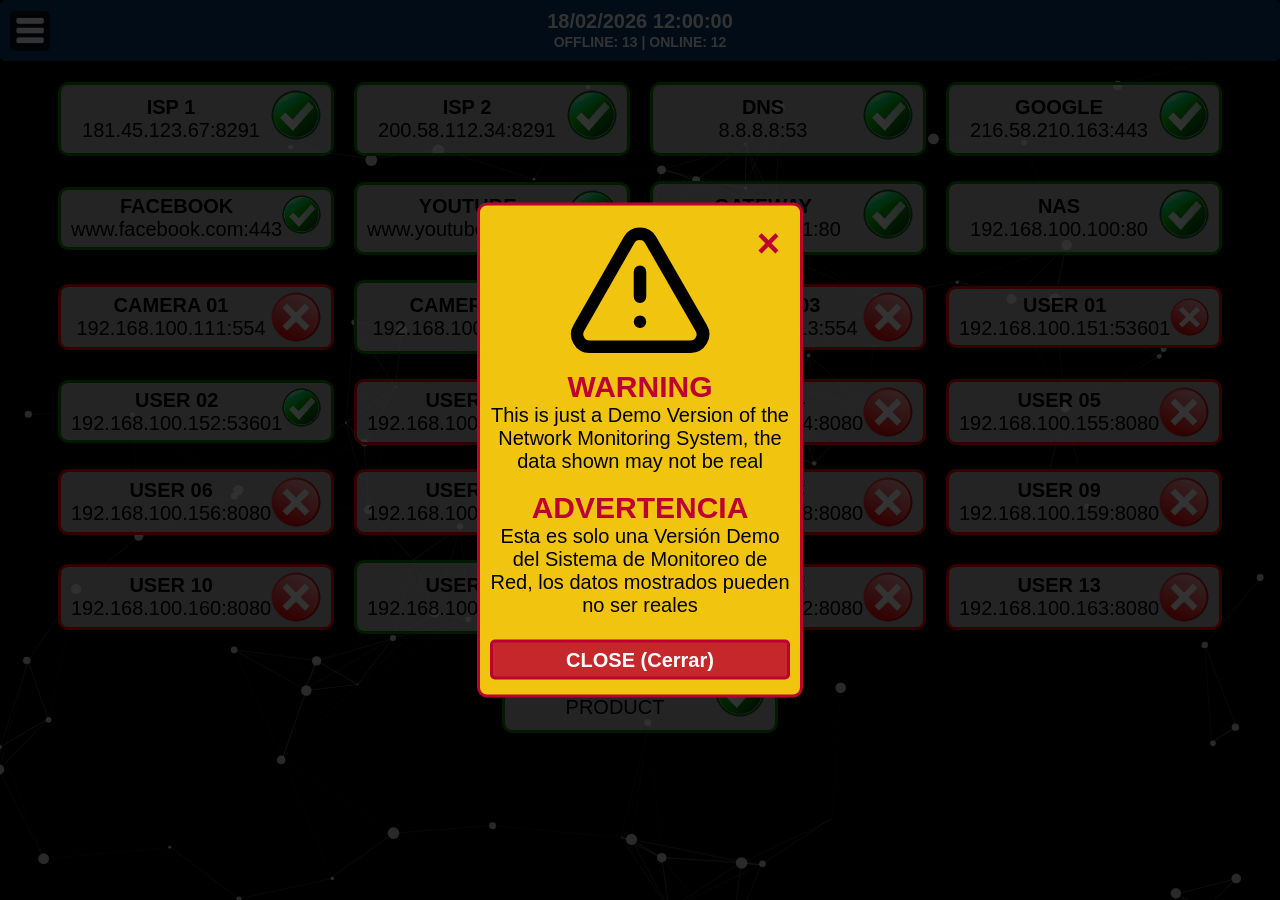
==== commit a52488e9: "UPDATE V5.1" ====
--- a/index.html
+++ b/index.html
@@ -32,7 +32,7 @@
                     <h2>181.45.123.67:8291</h2>
                 </div>
                 <div class="img">
-                    <a href="https://www.google.com" target="_blank"><img src="./img/up.webp" alt="up"></a>
+                    <a href="./ext/isp.html" target="_blank"><img src="./img/up.webp" alt="up"></a>
                 </div>
             </div>
             <div class="flex-box" style="border: 3px solid green;">
@@ -41,7 +41,7 @@
                     <h2>200.58.112.34:8291</h2>
                 </div>
                 <div class="img">
-                    <a href="https://www.google.com" target="_blank"><img src="./img/up.webp" alt="up"></a>
+                    <a href="./ext/isp.html" target="_blank"><img src="./img/up.webp" alt="up"></a>
                 </div>
             </div>
             <div class="flex-box" style="border: 3px solid green;">
@@ -86,7 +86,7 @@
                     <h2>192.168.100.1:80</h2>
                 </div>
                 <div class="img">
-                    <a href="https://www.google.com" target="_blank"><img src="./img/up.webp" alt="up"></a>
+                    <a href="./ext/router.html" target="_blank"><img src="./img/up.webp" alt="up"></a>
                 </div>
             </div>
             <div class="flex-box" style="border: 3px solid green;">
@@ -95,7 +95,7 @@
                     <h2>192.168.100.100:80</h2>
                 </div>
                 <div class="img">
-                    <a href="https://www.google.com" target="_blank"><img src="./img/up.webp" alt="up"></a>
+                    <a href="./ext/nas.html" target="_blank"><img src="./img/up.webp" alt="up"></a>
                 </div>
             </div>
             <div class="flex-box" style="border: 3px solid red;">
@@ -113,7 +113,7 @@
                     <h2>192.168.100.112:554</h2>
                 </div>
                 <div class="img">
-                    <a href="https://www.google.com" target="_blank"><img src="./img/up.webp" alt="up"></a>
+                    <a href="./ext/camera.html" target="_blank"><img src="./img/up.webp" alt="up"></a>
                 </div>
             </div>
             <div class="flex-box" style="border: 3px solid red;">
@@ -140,7 +140,7 @@
                     <h2>192.168.100.152:53601</h2>
                 </div>
                 <div class="img">
-                    <a href="https://www.google.com" target="_blank"><img src="./img/up.webp" alt="up"></a>
+                    <a href="./ext/device.html" target="_blank"><img src="./img/up.webp" alt="up"></a>
                 </div>
             </div>
             <div class="flex-box" style="border: 3px solid red;">
@@ -221,7 +221,7 @@
                     <h2>192.168.100.161:8080</h2>
                 </div>
                 <div class="img">
-                    <a href="https://www.google.com" target="_blank"><img src="./img/up.webp" alt="up"></a>
+                    <a href="./ext/device.html" target="_blank"><img src="./img/up.webp" alt="up"></a>
                 </div>
             </div>
             <div class="flex-box" style="border: 3px solid red;">
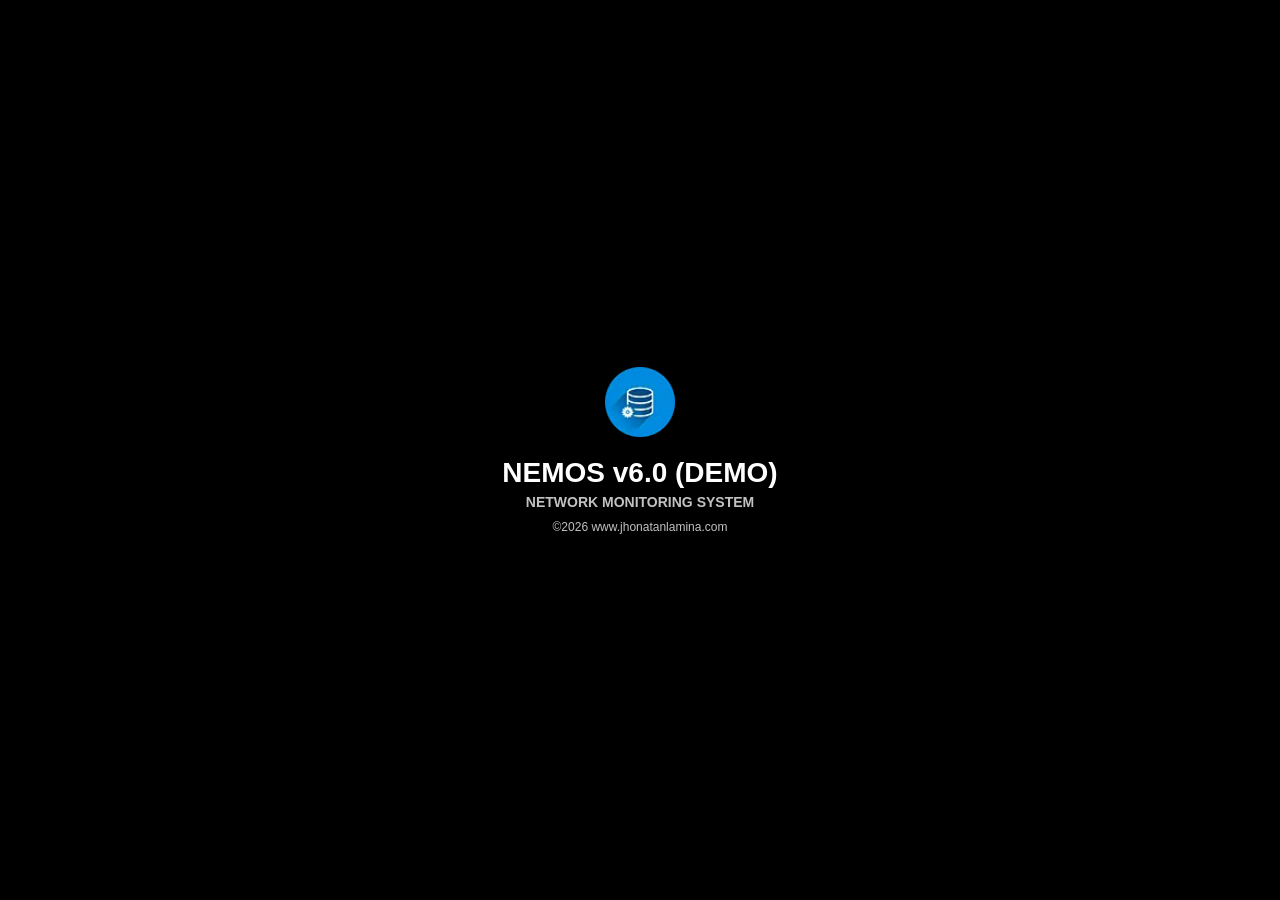
==== commit 373b6ad6: "UPDATE V6.0 UPDATE V6.0" ====
--- a/index.html
+++ b/index.html
@@ -3,19 +3,36 @@
 <head>
     <meta charset="utf-8">
     <meta name="viewport" content="width=device-width, initial-scale=1">
-    <title>DEMO - NEMOS v5.1</title>
+    <title>DEMO - NEMOS v6.0</title>
     <link rel="shortcut icon" href="./img/icon.webp">
     <link rel="stylesheet" type="text/css" href="./css/style.css">
 </head>
 <body>
+    <div id="welcome-screen">
+        <img src="./img/icon.webp" alt="Logo" width="70" height="70">
+        <h1>NEMOS v6.0 (DEMO)</h1>
+        <h2>NETWORK MONITORING SYSTEM</h2>
+        <p>&copy;2026 www.jhonatanlamina.com</p>
+    </div>
     <div class="particles-js" id="particles-js"></div>
     <header>
         <button id="menu_button"></button>
-        <h1>18/02/2026 12:00:00</h1>
+        <h1>25/10/2026 12:00:00</h1>
         <span>OFFLINE: 13 | ONLINE: 12</span>
     </header>
     <nav id="menu" class="hidden">
         <ul>
+            <li class="menu-select">
+                <select id="file-selector">
+                    <option>DEFAULT</option>
+                </select>
+            </li>
+            <li class="menu-select">
+                <select id="mode-selector">
+                    <option value="port">TCP - PORT</option>
+                    <option value="ping">ICMP - PING</option>
+                </select>
+            </li>
             <li><a href="https://jhonatanlamina.com/tienda/herramienta-de-monitoreo-de-red/" target="_blank">⌦ UPDATE</a></li>
             <li><a href="https://jhonatanlamina.com/tienda/herramienta-de-monitoreo-de-red/" target="_blank">⌦ DATABASE</a></li>
             <li><a href="https://jhonatanlamina.com/tienda/herramienta-de-monitoreo-de-red/" target="_blank">⌦ FILES</a></li>
@@ -29,7 +46,7 @@
             <div class="flex-box" style="border: 3px solid green;">
                 <div class="title">
                     <h1>ISP 1</h1>
-                    <h2>181.45.123.67:8291</h2>
+                    <h2 data-latency="1 ms">181.45.123.67:8291</h2>
                 </div>
                 <div class="img">
                     <a href="./ext/isp.html" target="_blank"><img src="./img/up.webp" alt="up"></a>
@@ -38,7 +55,7 @@
             <div class="flex-box" style="border: 3px solid green;">
                 <div class="title">
                     <h1>ISP 2</h1>
-                    <h2>200.58.112.34:8291</h2>
+                    <h2 data-latency="1 ms">200.58.112.34:8291</h2>
                 </div>
                 <div class="img">
                     <a href="./ext/isp.html" target="_blank"><img src="./img/up.webp" alt="up"></a>
@@ -47,7 +64,7 @@
             <div class="flex-box" style="border: 3px solid green;">
                 <div class="title">
                     <h1>DNS</h1>
-                    <h2>8.8.8.8:53</h2>
+                    <h2 data-latency="5 ms">8.8.8.8:53</h2>
                 </div>
                 <div class="img">
                     <a href="https://www.google.com" target="_blank"><img src="./img/up.webp" alt="up"></a>
@@ -56,7 +73,7 @@
             <div class="flex-box" style="border: 3px solid green;">
                 <div class="title">
                     <h1>GOOGLE</h1>
-                    <h2>216.58.210.163:443</h2>
+                    <h2 data-latency="10 ms">216.58.210.163:443</h2>
                 </div>
                 <div class="img">
                     <a href="https://www.google.com" target="_blank"><img src="./img/up.webp" alt="up"></a>
@@ -65,7 +82,7 @@
             <div class="flex-box" style="border: 3px solid green;">
                 <div class="title">
                     <h1>FACEBOOK</h1>
-                    <h2>www.facebook.com:443</h2>
+                    <h2 data-latency="15 ms">www.facebook.com:443</h2>
                 </div>
                 <div class="img">
                     <a href="https://www.facebook.com" target="_blank"><img src="./img/up.webp" alt="up"></a>
@@ -74,7 +91,7 @@
             <div class="flex-box" style="border: 3px solid green;">
                 <div class="title">
                     <h1>YOUTUBE</h1>
-                    <h2>www.youtube.com:443</h2>
+                    <h2 data-latency="15 ms">www.youtube.com:443</h2>
                 </div>
                 <div class="img">
                     <a href="https://www.youtube.com" target="_blank"><img src="./img/up.webp" alt="up"></a>
@@ -83,7 +100,7 @@
             <div class="flex-box" style="border: 3px solid green;">
                 <div class="title">
                     <h1>GATEWAY</h1>
-                    <h2>192.168.100.1:80</h2>
+                    <h2 data-latency="0 ms">192.168.100.1:80</h2>
                 </div>
                 <div class="img">
                     <a href="./ext/router.html" target="_blank"><img src="./img/up.webp" alt="up"></a>
@@ -92,7 +109,7 @@
             <div class="flex-box" style="border: 3px solid green;">
                 <div class="title">
                     <h1>NAS</h1>
-                    <h2>192.168.100.100:80</h2>
+                    <h2 data-latency="1 ms">192.168.100.100:80</h2>
                 </div>
                 <div class="img">
                     <a href="./ext/nas.html" target="_blank"><img src="./img/up.webp" alt="up"></a>
@@ -110,7 +127,7 @@
             <div class="flex-box" style="border: 3px solid green;">
                 <div class="title">
                     <h1>CAMERA 02</h1>
-                    <h2>192.168.100.112:554</h2>
+                    <h2 data-latency="3 ms">192.168.100.112:554</h2>
                 </div>
                 <div class="img">
                     <a href="./ext/camera.html" target="_blank"><img src="./img/up.webp" alt="up"></a>
@@ -137,7 +154,7 @@
             <div class="flex-box" style="border: 3px solid green;">
                 <div class="title">
                     <h1>USER 02</h1>
-                    <h2>192.168.100.152:53601</h2>
+                    <h2 data-latency="5 ms">192.168.100.152:53601</h2>
                 </div>
                 <div class="img">
                     <a href="./ext/device.html" target="_blank"><img src="./img/up.webp" alt="up"></a>
@@ -218,7 +235,7 @@
             <div class="flex-box" style="border: 3px solid green;">
                 <div class="title">
                     <h1>USER 11</h1>
-                    <h2>192.168.100.161:8080</h2>
+                    <h2 data-latency="6 ms">192.168.100.161:8080</h2>
                 </div>
                 <div class="img">
                     <a href="./ext/device.html" target="_blank"><img src="./img/up.webp" alt="up"></a>
@@ -245,7 +262,7 @@
             <div class="flex-box" style="border: 3px solid green;">
                 <div class="title">
                     <h1>BUY</h1>
-                    <h2>PRODUCT</h2>
+                    <h2 data-latency="PRODUCT">PRODUCT</h2>
                 </div>
                 <div class="img">
                     <a href="https://jhonatanlamina.com/tienda/herramienta-de-monitoreo-de-red/" target="_blank"><img src="./img/up.webp" alt="up"></a>
@@ -258,9 +275,9 @@
                 <span class="close" onclick="close_popup()">&times;</span>
                 <img src="./img/alert.svg" alt="img">
                 <h1>WARNING</h1>
-                <h2>This is just a Demo Version of the Network Monitoring System, the data shown may not be real</h2><br>
+                <h2>This is just a DEMO VERSION of the NETWORK MONITORING SYSTEM, the data shown may not be real</h2><br>
                 <h1>ADVERTENCIA</h1>
-                <h2>Esta es solo una Versión Demo del Sistema de Monitoreo de Red, los datos mostrados pueden no ser reales</h2><br>
+                <h2>Esta es solo una VERSIÓN DEMO del SISTEMA DE MONITOREO DE RED, los datos mostrados pueden no ser reales</h2><br>
                 <button class="close_popup" onclick="close_popup()">CLOSE (Cerrar)</button>
             </div>
         </div>
--- a/css/style.css
+++ b/css/style.css
@@ -6,6 +6,52 @@
 /* body */
 body{
     background-color: #000000;
+}
+/* welcome*/
+#welcome-screen {
+    position: fixed;
+    inset: 0;
+    z-index: 999999;
+    background: #000;
+    display: flex;
+    justify-content: center;
+    align-items: center;
+    flex-direction: column;
+    color: #fff;
+}
+#welcome-screen * {
+    margin: 0;
+    padding: 0;
+    box-sizing: border-box;
+}
+#welcome-screen img {
+    margin-bottom: 20px;
+    animation: welcomeFadeIn 1s ease;
+}
+#welcome-screen h1 {
+    font-size: 28px;
+    color: #fff;
+    animation: welcomeFadeIn 1.5s ease;
+}
+#welcome-screen h2 {
+    margin-top: 5px;
+    font-size: 14px;
+    color: #c2c2c2;
+    animation: welcomeFadeIn 1.5s ease;
+}
+#welcome-screen p {
+    margin-top: 10px;
+    font-size: 12px;
+    color: #c2c2c2;
+    animation: welcomeFadeIn 2s ease;
+}
+@keyframes welcomeFadeIn {
+    from {
+        opacity: 0;
+        transform: translateY(10px);
+    } to {
+        opacity: 1; transform: translateY(0);
+    }
 }
 /* particles */
 body .particles-js{
@@ -90,6 +136,30 @@
 #menu.show {
     display: block;
 }
+#menu ul li.menu-select {
+    padding-bottom: 10px;
+}
+#menu ul li.menu-select label {
+    display: block;
+    font-size: 12px;
+    font-weight: bold;
+    color: #ffffff;
+    margin-bottom: 5px;
+}
+#menu ul li.menu-select select {
+    width: 160px;
+    padding: 10px;
+    border-radius: 5px;
+    border: 2px solid #ffffff;
+    background-color: rgba(255,255,255,0.9);
+    color: #000000;
+    font-weight: bold;
+    cursor: pointer;
+    outline: none;
+}
+#menu ul li.menu-select select:hover {
+    background-color: #ffffff;
+}
 /* main */
 main {
     margin-top: 50px;
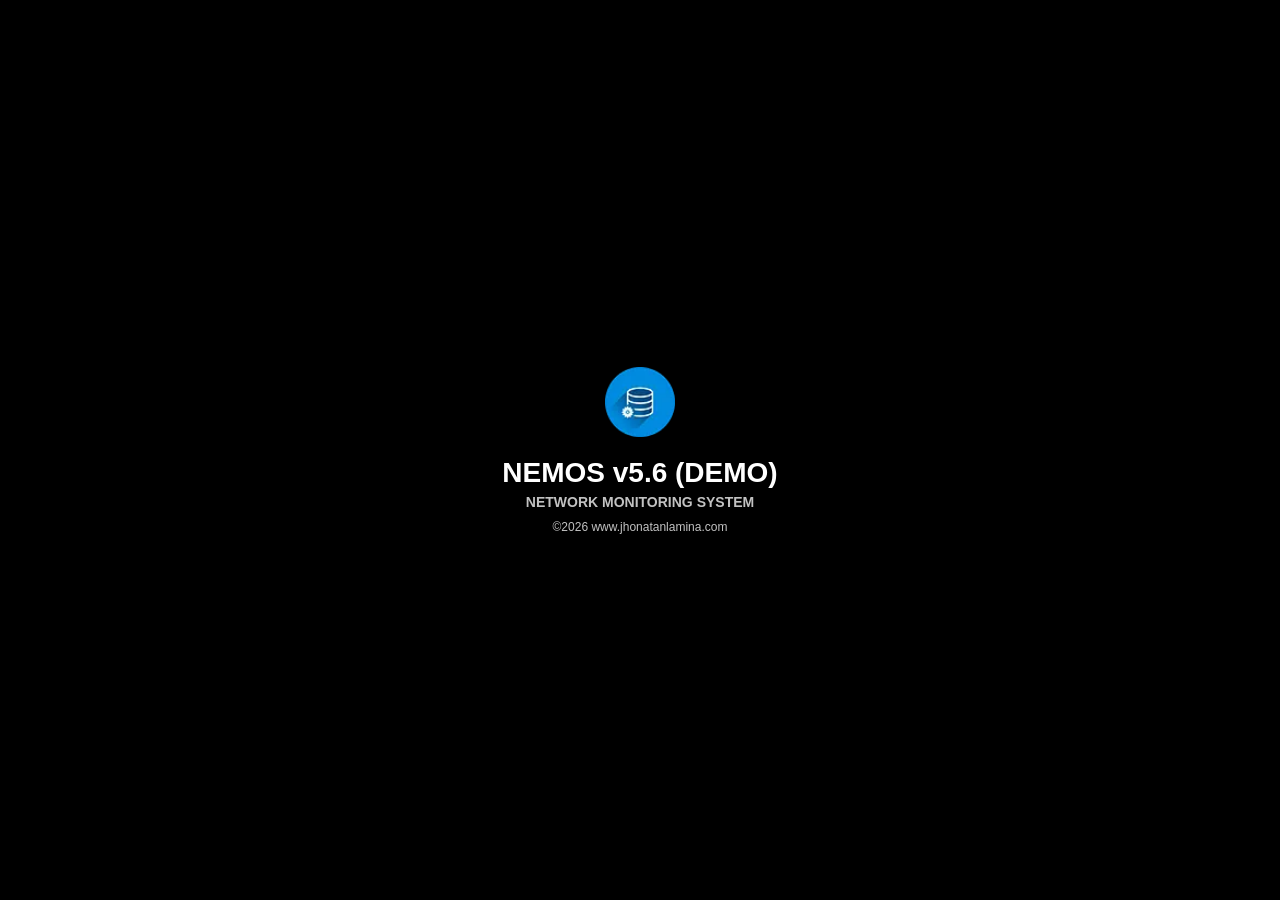
==== commit 425c73a3: "UPDATE V5.6 UPDATE V5.6" ====
--- a/index.html
+++ b/index.html
@@ -3,34 +3,28 @@
 <head>
     <meta charset="utf-8">
     <meta name="viewport" content="width=device-width, initial-scale=1">
-    <title>DEMO - NEMOS v6.0</title>
+    <title>DEMO - NEMOS v5.6</title>
     <link rel="shortcut icon" href="./img/icon.webp">
     <link rel="stylesheet" type="text/css" href="./css/style.css">
 </head>
 <body>
     <div id="welcome-screen">
         <img src="./img/icon.webp" alt="Logo" width="70" height="70">
-        <h1>NEMOS v6.0 (DEMO)</h1>
+        <h1>NEMOS v5.6 (DEMO)</h1>
         <h2>NETWORK MONITORING SYSTEM</h2>
         <p>&copy;2026 www.jhonatanlamina.com</p>
     </div>
     <div class="particles-js" id="particles-js"></div>
     <header>
         <button id="menu_button"></button>
-        <h1>25/10/2026 12:00:00</h1>
+        <h1>08/11/2026 12:00:00</h1>
         <span>OFFLINE: 13 | ONLINE: 12</span>
     </header>
     <nav id="menu" class="hidden">
         <ul>
             <li class="menu-select">
                 <select id="file-selector">
-                    <option>DEFAULT</option>
-                </select>
-            </li>
-            <li class="menu-select">
-                <select id="mode-selector">
-                    <option value="port">TCP - PORT</option>
-                    <option value="ping">ICMP - PING</option>
+                    <option>▤ DEFAULT</option>
                 </select>
             </li>
             <li><a href="https://jhonatanlamina.com/tienda/herramienta-de-monitoreo-de-red/" target="_blank">⌦ UPDATE</a></li>
@@ -46,7 +40,7 @@
             <div class="flex-box" style="border: 3px solid green;">
                 <div class="title">
                     <h1>ISP 1</h1>
-                    <h2 data-latency="1 ms">181.45.123.67:8291</h2>
+                    <h2>181.45.123.67:8291</h2>
                 </div>
                 <div class="img">
                     <a href="./ext/isp.html" target="_blank"><img src="./img/up.webp" alt="up"></a>
@@ -55,7 +49,7 @@
             <div class="flex-box" style="border: 3px solid green;">
                 <div class="title">
                     <h1>ISP 2</h1>
-                    <h2 data-latency="1 ms">200.58.112.34:8291</h2>
+                    <h2>200.58.112.34:8291</h2>
                 </div>
                 <div class="img">
                     <a href="./ext/isp.html" target="_blank"><img src="./img/up.webp" alt="up"></a>
@@ -64,7 +58,7 @@
             <div class="flex-box" style="border: 3px solid green;">
                 <div class="title">
                     <h1>DNS</h1>
-                    <h2 data-latency="5 ms">8.8.8.8:53</h2>
+                    <h2>8.8.8.8:53</h2>
                 </div>
                 <div class="img">
                     <a href="https://www.google.com" target="_blank"><img src="./img/up.webp" alt="up"></a>
@@ -73,7 +67,7 @@
             <div class="flex-box" style="border: 3px solid green;">
                 <div class="title">
                     <h1>GOOGLE</h1>
-                    <h2 data-latency="10 ms">216.58.210.163:443</h2>
+                    <h2>216.58.210.163:443</h2>
                 </div>
                 <div class="img">
                     <a href="https://www.google.com" target="_blank"><img src="./img/up.webp" alt="up"></a>
@@ -82,7 +76,7 @@
             <div class="flex-box" style="border: 3px solid green;">
                 <div class="title">
                     <h1>FACEBOOK</h1>
-                    <h2 data-latency="15 ms">www.facebook.com:443</h2>
+                    <h2>www.facebook.com:443</h2>
                 </div>
                 <div class="img">
                     <a href="https://www.facebook.com" target="_blank"><img src="./img/up.webp" alt="up"></a>
@@ -91,7 +85,7 @@
             <div class="flex-box" style="border: 3px solid green;">
                 <div class="title">
                     <h1>YOUTUBE</h1>
-                    <h2 data-latency="15 ms">www.youtube.com:443</h2>
+                    <h2>www.youtube.com:443</h2>
                 </div>
                 <div class="img">
                     <a href="https://www.youtube.com" target="_blank"><img src="./img/up.webp" alt="up"></a>
@@ -100,7 +94,7 @@
             <div class="flex-box" style="border: 3px solid green;">
                 <div class="title">
                     <h1>GATEWAY</h1>
-                    <h2 data-latency="0 ms">192.168.100.1:80</h2>
+                    <h2>192.168.100.1:80</h2>
                 </div>
                 <div class="img">
                     <a href="./ext/router.html" target="_blank"><img src="./img/up.webp" alt="up"></a>
@@ -109,7 +103,7 @@
             <div class="flex-box" style="border: 3px solid green;">
                 <div class="title">
                     <h1>NAS</h1>
-                    <h2 data-latency="1 ms">192.168.100.100:80</h2>
+                    <h2>192.168.100.100:80</h2>
                 </div>
                 <div class="img">
                     <a href="./ext/nas.html" target="_blank"><img src="./img/up.webp" alt="up"></a>
@@ -127,7 +121,7 @@
             <div class="flex-box" style="border: 3px solid green;">
                 <div class="title">
                     <h1>CAMERA 02</h1>
-                    <h2 data-latency="3 ms">192.168.100.112:554</h2>
+                    <h2>192.168.100.112:554</h2>
                 </div>
                 <div class="img">
                     <a href="./ext/camera.html" target="_blank"><img src="./img/up.webp" alt="up"></a>
@@ -154,7 +148,7 @@
             <div class="flex-box" style="border: 3px solid green;">
                 <div class="title">
                     <h1>USER 02</h1>
-                    <h2 data-latency="5 ms">192.168.100.152:53601</h2>
+                    <h2>192.168.100.152:53601</h2>
                 </div>
                 <div class="img">
                     <a href="./ext/device.html" target="_blank"><img src="./img/up.webp" alt="up"></a>
@@ -235,7 +229,7 @@
             <div class="flex-box" style="border: 3px solid green;">
                 <div class="title">
                     <h1>USER 11</h1>
-                    <h2 data-latency="6 ms">192.168.100.161:8080</h2>
+                    <h2>192.168.100.161:8080</h2>
                 </div>
                 <div class="img">
                     <a href="./ext/device.html" target="_blank"><img src="./img/up.webp" alt="up"></a>
@@ -262,7 +256,7 @@
             <div class="flex-box" style="border: 3px solid green;">
                 <div class="title">
                     <h1>BUY</h1>
-                    <h2 data-latency="PRODUCT">PRODUCT</h2>
+                    <h2>PRODUCT</h2>
                 </div>
                 <div class="img">
                     <a href="https://jhonatanlamina.com/tienda/herramienta-de-monitoreo-de-red/" target="_blank"><img src="./img/up.webp" alt="up"></a>
